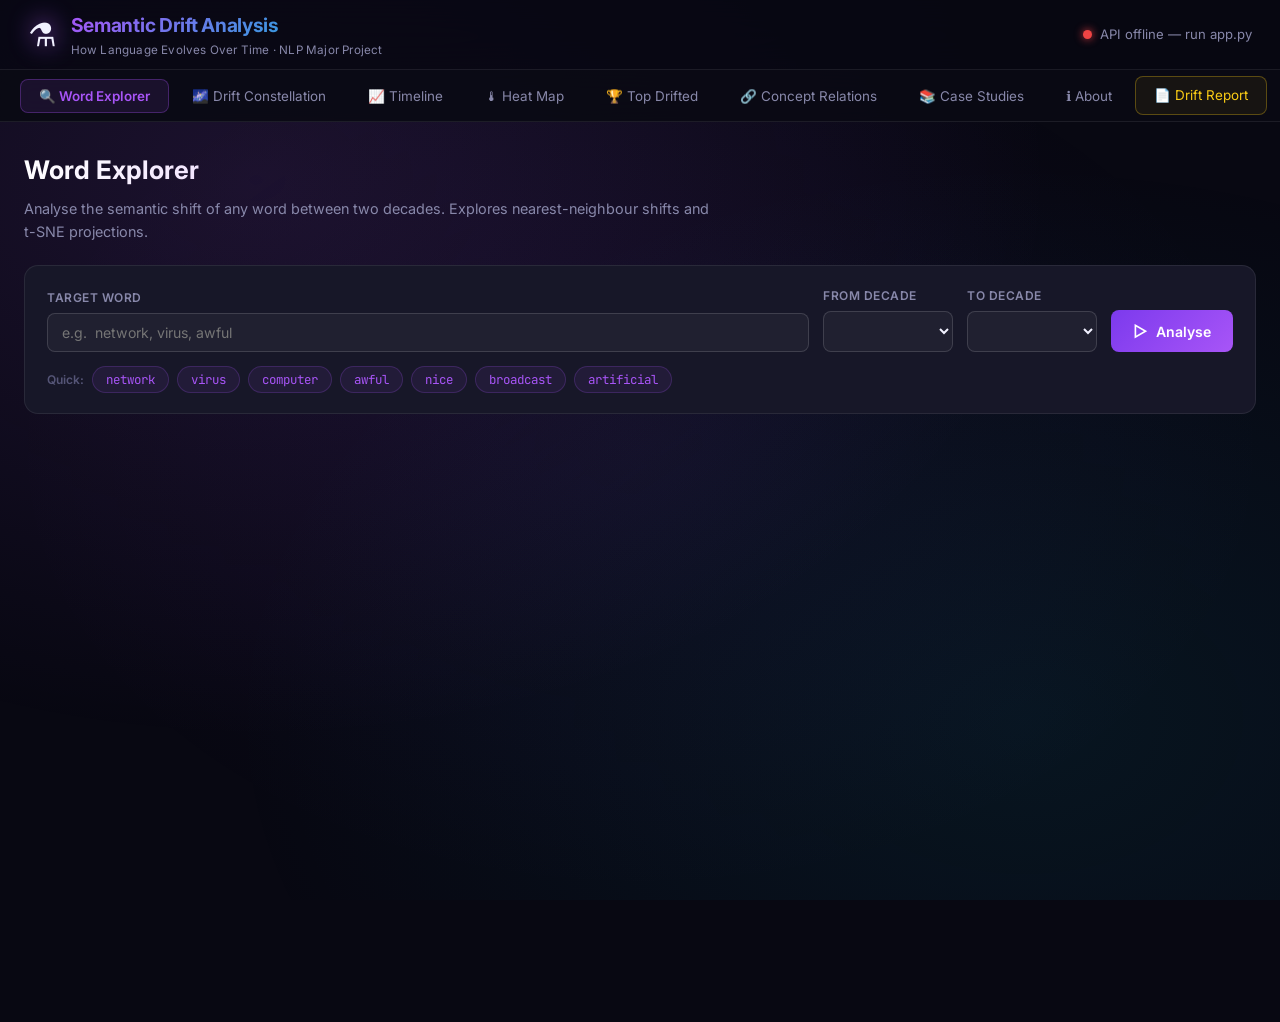
==== frontend/index.html @ f32b5586 "complete code" ====
<!DOCTYPE html>
<html lang="en">

<head>
  <meta charset="UTF-8" />
  <meta name="viewport" content="width=device-width, initial-scale=1.0" />
  <title>Semantic Drift Analysis — B.Tech NLP Major Project</title>
  <meta name="description"
    content="Explore how word meanings shift over 200 years using Stanford/Google Ngram historical word embeddings. B.Tech NLP Major Project." />
  <link
    href="https://fonts.googleapis.com/css2?family=Inter:wght@300;400;500;600;700;800&family=JetBrains+Mono:wght@400;600&display=swap"
    rel="stylesheet" />
  <link rel="stylesheet" href="style.css" />
  <!-- Plotly.js for interactive constellation chart -->
  <script src="https://cdn.plot.ly/plotly-2.27.0.min.js"></script>
</head>

<body>

  <!-- ══ HEADER ══════════════════════════════════════════════════════════════ -->
  <header class="site-header">
    <div class="header-inner">
      <div class="brand">
        <span class="brand-icon">⚗</span>
        <div>
          <h1 class="brand-title">Semantic Drift Analysis</h1>
          <p class="brand-sub">How Language Evolves Over Time · NLP Major Project</p>
        </div>
      </div>
      <div class="header-status" id="headerStatus">
        <span class="status-dot" id="statusDot"></span>
        <span id="statusText">Connecting…</span>
      </div>
    </div>
  </header>

  <!-- ══ NAV TABS ════════════════════════════════════════════════════════════ -->
  <nav class="tab-nav">
    <button class="tab-btn active" data-tab="explorer">🔍 Word Explorer</button>
    <button class="tab-btn" data-tab="constellation">🌌 Drift Constellation</button>
    <button class="tab-btn" data-tab="timeline">📈 Timeline</button>
    <button class="tab-btn" data-tab="heatmap">🌡 Heat Map</button>
    <button class="tab-btn" data-tab="topWords">🏆 Top Drifted</button>
    <button class="tab-btn" data-tab="concepts">🔗 Concept Relations</button>
    <button class="tab-btn" data-tab="caseStudies">📚 Case Studies</button>
    <button class="tab-btn" data-tab="about">ℹ About</button>
    <a href="report.html" class="tab-btn" style="text-decoration:none;color:var(--gold);border-color:rgba(250,204,21,0.3);background:rgba(250,204,21,0.06)" target="_blank">📄 Drift Report</a>
  </nav>

  <!-- ══ MAIN ════════════════════════════════════════════════════════════════ -->
  <main class="main-content">

    <!-- ─── TAB: WORD EXPLORER ──────────────────────────────────────────────── -->
    <section class="tab-panel active" id="tab-explorer">
      <div class="panel-header">
        <h2>Word Explorer</h2>
        <p>Analyse the semantic shift of any word between two decades. Explores nearest-neighbour shifts and t-SNE
          projections.</p>
      </div>

      <div class="control-card">
        <div class="control-row">
          <div class="field-group">
            <label for="explorerWord">Target Word</label>
            <input type="text" id="explorerWord" placeholder="e.g.  network, virus, awful" autocomplete="off" />
          </div>
          <div class="field-group field-narrow">
            <label for="explorerYearA">From Decade</label>
            <select id="explorerYearA"></select>
          </div>
          <div class="field-group field-narrow">
            <label for="explorerYearB">To Decade</label>
            <select id="explorerYearB"></select>
          </div>
          <button class="btn-primary" id="explorerBtn" onclick="runExplorer()">
            <span class="btn-icon">▷</span> Analyse
          </button>
        </div>
        <!-- Quick word buttons -->
        <div class="quick-words">
          <span class="quick-label">Quick:</span>
          <button class="quick-btn" onclick="quickWord('network')">network</button>
          <button class="quick-btn" onclick="quickWord('virus')">virus</button>
          <button class="quick-btn" onclick="quickWord('computer')">computer</button>
          <button class="quick-btn" onclick="quickWord('awful')">awful</button>
          <button class="quick-btn" onclick="quickWord('nice')">nice</button>
          <button class="quick-btn" onclick="quickWord('broadcast')">broadcast</button>
          <button class="quick-btn" onclick="quickWord('artificial')">artificial</button>
        </div>
      </div>

      <div id="explorerResults" class="results-area hidden">

        <!-- Drift Score Card -->
        <div class="metrics-row" id="explorerMetrics"></div>

        <!-- Neighbour Tables -->
        <div class="two-col-grid">
          <div class="card" id="nbrsOld"></div>
          <div class="card" id="nbrsNew"></div>
        </div>

        <!-- t-SNE Chart -->
        <div class="card chart-card">
          <div class="card-title">t-SNE Neighbourhood Map</div>
          <div class="chart-wrapper" id="tsneChart">
            <div class="chart-loading">Generating…</div>
          </div>
        </div>

        <!-- Neighbour Shift Diagram -->
        <div class="card chart-card">
          <div class="card-title">Neighbour Shift Diagram</div>
          <div class="chart-wrapper" id="nsChart">
            <div class="chart-loading">Generating…</div>
          </div>
        </div>

        <!-- Case Study -->
        <div class="card" id="caseStudyCard" style="display:none">
          <div class="card-title">📖 Historical Case Study</div>
          <div id="caseStudyBody"></div>
        </div>
      </div>
    </section>

    <!-- ─── TAB: TIMELINE ───────────────────────────────────────────────────── -->
    <section class="tab-panel" id="tab-timeline">
      <div class="panel-header">
        <h2>Drift Timeline</h2>
        <p>Track how a word's meaning drifts across <em>all</em> loaded decades relative to its earliest occurrence.</p>
      </div>

      <div class="control-card">
        <div class="control-row">
          <div class="field-group">
            <label for="timelineWord">Target Word</label>
            <input type="text" id="timelineWord" placeholder="e.g.  computer" autocomplete="off" />
          </div>
          <button class="btn-primary" onclick="runTimeline()">▷ Generate</button>
        </div>
        <div class="quick-words">
          <span class="quick-label">Quick:</span>
          <button class="quick-btn" onclick="quickTimeline('virus')">virus</button>
          <button class="quick-btn" onclick="quickTimeline('network')">network</button>
          <button class="quick-btn" onclick="quickTimeline('computer')">computer</button>
          <button class="quick-btn" onclick="quickTimeline('nice')">nice</button>
          <button class="quick-btn" onclick="quickTimeline('awful')">awful</button>
        </div>
      </div>

      <div id="timelineResults" class="results-area hidden">
        <div class="card chart-card">
          <div class="card-title" id="timelineTitle">Semantic Drift Timeline</div>
          <div class="chart-wrapper" id="timelineChart"></div>
        </div>

        <div class="card" id="timelineTable">
          <div class="card-title">Decade-by-Decade Scores</div>
          <div id="timelineTableBody"></div>
        </div>
      </div>
    </section>

    <!-- ─── TAB: HEATMAP ────────────────────────────────────────────────────── -->
    <section class="tab-panel" id="tab-heatmap">
      <div class="panel-header">
        <h2>Multi-Word Heat Map</h2>
        <p>Compare semantic drift of multiple words simultaneously across all decades.</p>
      </div>

      <div class="control-card">
        <div class="field-group">
          <label for="heatmapWords">Words (comma-separated, max 15)</label>
          <input type="text" id="heatmapWords" placeholder="e.g.  network, virus, computer, awful, nice, broadcast" />
        </div>
        <button class="btn-primary" onclick="runHeatmap()" style="margin-top:12px">▷ Generate Heatmap</button>
        <div class="quick-words" style="margin-top:10px">
          <span class="quick-label">Presets:</span>
          <button class="quick-btn" onclick="setHeatmapPreset('tech')">Tech Words</button>
          <button class="quick-btn" onclick="setHeatmapPreset('emotion')">Emotion Words</button>
          <button class="quick-btn" onclick="setHeatmapPreset('society')">Society Words</button>
        </div>
      </div>

      <div id="heatmapResults" class="results-area hidden">
        <div class="card chart-card large">
          <div class="card-title">Semantic Drift Heatmap (rows=words, cols=decades)</div>
          <div class="chart-wrapper" id="heatmapChart"></div>
        </div>
      </div>
    </section>

    <!-- ─── TAB: TOP DRIFTED ─────────────────────────────────────────────────── -->
    <section class="tab-panel" id="tab-topWords">
      <div class="panel-header">
        <h2>Top Drifted Words</h2>
        <p>Globally rank words by how much their meaning changed between two decades. Also shows a drift word-cloud.</p>
      </div>

      <div class="control-card">
        <div class="control-row">
          <div class="field-group field-narrow">
            <label for="topYearA">From Decade</label>
            <select id="topYearA"></select>
          </div>
          <div class="field-group field-narrow">
            <label for="topYearB">To Decade</label>
            <select id="topYearB"></select>
          </div>
          <div class="field-group field-narrow">
            <label for="topN">Top N</label>
            <select id="topN">
              <option value="15">15</option>
              <option value="20" selected>20</option>
              <option value="30">30</option>
              <option value="50">50</option>
            </select>
          </div>
          <button class="btn-primary" onclick="runTopDrifted()">▷ Rank</button>
        </div>
        <p class="hint">⚠ This computes drift for the entire shared vocabulary — may take 15–60 seconds depending on
          dataset size.</p>
      </div>

      <div id="topResults" class="results-area hidden">
        <div class="two-col-grid">
          <div class="card chart-card">
            <div class="card-title">Bar Chart</div>
            <div class="chart-wrapper" id="topBarChart"></div>
          </div>
          <div class="card chart-card">
            <div class="card-title">Word Cloud</div>
            <div class="chart-wrapper" id="topWordCloud"></div>
          </div>
        </div>
        <div class="card">
          <div class="card-title">Ranked List</div>
          <div id="topTable"></div>
        </div>
      </div>
    </section>

    <!-- ─── TAB: CONCEPT RELATIONS ───────────────────────────────────────────── -->
    <section class="tab-panel" id="tab-concepts">
      <div class="panel-header">
        <h2>Concept Relation Tracker</h2>
        <p>Track how the semantic similarity between word pairs evolves across decades (convergence or divergence).</p>
      </div>

      <div class="control-card">
        <div class="field-group">
          <label>Word Pairs (one per line, format: word1, word2)</label>
          <textarea id="pairsInput" rows="4"
            placeholder="network, computer&#10;virus, disease&#10;artificial, natural&#10;awful, terrible"></textarea>
        </div>
        <button class="btn-primary" onclick="runConcepts()" style="margin-top:12px">▷ Track Relations</button>
      </div>

      <div id="conceptResults" class="results-area hidden">
        <div class="card chart-card large">
          <div class="card-title">Similarity Over Time</div>
          <div class="chart-wrapper" id="conceptChart"></div>
        </div>
      </div>
    </section>

    <!-- ─── TAB: CASE STUDIES ────────────────────────────────────────────────── -->
    <section class="tab-panel" id="tab-caseStudies">
      <div class="panel-header">
        <h2>Curated Case Studies</h2>
        <p>Famous examples of semantic change documented in linguistics literature. Click any card to run its analysis.
        </p>
      </div>
      <div class="case-grid" id="caseGrid"></div>
    </section>

    <!-- ─── TAB: ABOUT ───────────────────────────────────────────────────────── -->
    <section class="tab-panel" id="tab-about">
      <div class="panel-header">
        <h2>About This Project</h2>
      </div>

      <div class="about-grid">
        <div class="card about-card">
          <div class="card-title">📌 Project Details</div>
          <table class="info-table">
            <tr>
              <td>Course</td>
              <td>Natural Language Processing (B.Tech)</td>
            </tr>
            <tr>
              <td>Project Title</td>
              <td>Semantic Drift Analysis Over Time</td>
            </tr>
            <tr>
              <td>Dataset</td>
              <td>Stanford / Google Ngram SGNS Embeddings</td>
            </tr>
            <tr>
              <td>Source</td>
              <td><a href="http://snap.stanford.edu/historical_embeddings/"
                  target="_blank">snap.stanford.edu/historical_embeddings</a></td>
            </tr>
            <tr>
              <td>Time Span</td>
              <td>1800s – 2000s (decade granularity)</td>
            </tr>
            <tr>
              <td>Vocabulary</td>
              <td>~65,000 words per decade</td>
            </tr>
            <tr>
              <td>Vector Dim</td>
              <td>300-dimensional SGNS</td>
            </tr>
          </table>
        </div>

        <div class="card about-card">
          <div class="card-title">⚙ Methodology</div>
          <ol class="method-list">
            <li><strong>Data Loading</strong> — Pre-trained SGNS word vectors from each decade loaded via NumPy</li>
            <li><strong>Cosine Distance</strong> — Drift score = 1 − cosine_similarity(v_t₁, v_t₂)</li>
            <li><strong>Neighbour Shift</strong> — Jaccard overlap of top-K nearest neighbours between eras</li>
            <li><strong>Procrustes Alignment</strong> — SVD-based orthogonal rotation to align embedding spaces</li>
            <li><strong>t-SNE Projection</strong> — 2-D visualisation of neighbourhood structure</li>
            <li><strong>Global Ranking</strong> — All shared high-frequency words ranked by drift score</li>
            <li><strong>Concept Tracking</strong> — Pairwise similarity between concepts across decades</li>
          </ol>
        </div>

        <div class="card about-card">
          <div class="card-title">🔬 Types of Semantic Change</div>
          <div class="change-types">
            <div class="change-type">
              <span class="ct-badge ct-broadening">Broadening</span>
              <p>Word gains new, wider meaning (broadcast: seeds → media)</p>
            </div>
            <div class="change-type">
              <span class="ct-badge ct-narrowing">Narrowing</span>
              <p>Word restricts to a subset of its old meaning</p>
            </div>
            <div class="change-type">
              <span class="ct-badge ct-amelioration">Amelioration</span>
              <p>Word gains positive connotation over time (nice)</p>
            </div>
            <div class="change-type">
              <span class="ct-badge ct-pejoration">Pejoration</span>
              <p>Word gains negative connotation over time (awful)</p>
            </div>
            <div class="change-type">
              <span class="ct-badge ct-metaphor">Metaphorical Extension</span>
              <p>Concrete meaning → abstract/figurative (virus: biology → computing)</p>
            </div>
            <div class="change-type">
              <span class="ct-badge ct-stable">Stable</span>
              <p>Word has consistent semantic neighbourhood across time</p>
            </div>
          </div>
        </div>

        <div class="card about-card">
          <div class="card-title">🛠 Tech Stack</div>
          <div class="tech-stack">
            <span class="tech-badge">Python 3.14</span>
            <span class="tech-badge">NumPy</span>
            <span class="tech-badge">scikit-learn</span>
            <span class="tech-badge">Flask</span>
            <span class="tech-badge">Matplotlib</span>
            <span class="tech-badge">Seaborn</span>
            <span class="tech-badge">Plotly</span>
            <span class="tech-badge">WordCloud</span>
            <span class="tech-badge">Stanford SGNS</span>
            <span class="tech-badge">t-SNE</span>
            <span class="tech-badge">Procrustes</span>
            <span class="tech-badge">Vanilla CSS</span>
          </div>
        </div>
      </div>
    </section>

    <!-- ─── TAB: DRIFT CONSTELLATION ──────────────────────────────────────── -->
    <section class="tab-panel" id="tab-constellation">
      <div class="panel-header">
        <h2>🌌 Drift Constellation</h2>
        <p>
          Enter any sentence, idiom, or phrase. Every content word traces its own
          drift arc across <strong>all 20 decades (1800→1990)</strong>, while a
          bold line shows the overall sentence meaning shift.
          A correlation heatmap reveals <em>how word relationships restructure over time</em>.
        </p>
        <div class="innovation-badge">✨ Novel — no existing NLP tool provides this view</div>
      </div>

      <div class="control-card">
        <div class="field-group" style="margin-bottom:14px">
          <label for="constInput">Sentence / Idiom / Phrase</label>
          <textarea id="constInput" rows="3"
            placeholder="e.g.  Broadcast the artificial intelligence virus across the social computer network."></textarea>
        </div>
        <div class="control-row">
          <div class="field-group field-narrow">
            <label for="constYearA">From Decade</label>
            <select id="constYearA"></select>
          </div>
          <div class="field-group field-narrow">
            <label for="constYearB">To Decade</label>
            <select id="constYearB"></select>
          </div>
          <button class="btn-primary" id="constBtn" onclick="runConstellation()">
            <span class="btn-icon">🌌</span> Generate Constellation
          </button>
        </div>
        <!-- Preset phrases -->
        <div class="quick-words" style="margin-top:14px">
          <span class="quick-label">Idioms &amp; Phrases:</span>
          <button class="quick-btn" onclick="setConstPreset('tech')">Technology</button>
          <button class="quick-btn" onclick="setConstPreset('idiom1')">Break the ice</button>
          <button class="quick-btn" onclick="setConstPreset('idiom2')">Viral broadcast</button>
          <button class="quick-btn" onclick="setConstPreset('idiom3')">Network of power</button>
          <button class="quick-btn" onclick="setConstPreset('idiom4')">Natural selection</button>
          <button class="quick-btn" onclick="setConstPreset('idiom5')">Liberal democracy</button>
          <button class="quick-btn" onclick="setConstPreset('idiom6')">Artificial intelligence</button>
        </div>
      </div>

      <!-- Results -->
      <div id="constResults" class="results-area hidden">

        <!-- Metric pills row -->
        <div class="metrics-row" id="constMetrics"></div>

        <!-- Interactive chart (Plotly) -->
        <div class="card chart-card large" style="padding:8px">
          <div class="card-title">
            📈 Interactive Drift Timelines — hover words, zoom in, click legend to toggle
            <span style="font-size:.72rem;color:var(--text-muted);font-weight:400">
              Bold white line = sentence drift · Thin lines = individual words
            </span>
          </div>
          <div id="constellationPlot" style="width:100%;height:520px;"></div>
        </div>

        <!-- Correlation heatmap -->
        <div class="card chart-card large">
          <div class="card-title">🔗 Word-Pair Correlation Shift
            <span style="font-size:.72rem;color:var(--text-muted);font-weight:400">
              Green = words grew closer · Red = words drifted apart
            </span>
          </div>
          <div class="chart-wrapper" id="constCorrChart">
            <div class="chart-loading">Generating…</div>
          </div>
        </div>

        <!-- Stability rank table -->
        <div class="card">
          <div class="card-title">🏅 Word Stability Rank
            <span style="font-size:.72rem;color:var(--text-muted);font-weight:400">
              sorted by peak drift score across all decades
            </span>
          </div>
          <div id="constRankTable"></div>
        </div>

        <!-- Static combined chart (for export) -->
        <div class="card chart-card large">
          <div class="card-title">📄 Full Report Chart
            <button class="btn-secondary" onclick="downloadConstellationChart()" style="float:right;margin-top:-4px">
              ⬇ Save PNG
            </button>
          </div>
          <div class="chart-wrapper" id="constStaticChart">
            <div class="chart-loading">Generating…</div>
          </div>
        </div>

      </div>
    </section>

  </main>


  <!-- ══ LOADING OVERLAY ═══════════════════════════════════════════════════════ -->
  <div class="overlay hidden" id="overlay">
    <div class="overlay-card">
      <div class="spinner"></div>
      <p id="overlayMsg">Processing…</p>
    </div>
  </div>

  <!-- ══ TOAST ═════════════════════════════════════════════════════════════════ -->
  <div class="toast hidden" id="toast"></div>

  <script src="app.js"></script>
</body>

</html>
---- frontend/style.css ----
/* ══════════════════════════════════════════════════════════════════════════
   style.css — Semantic Drift Analysis Dashboard
   Dark Glassmorphism Design System
   ══════════════════════════════════════════════════════════════════════════ */

/* ── Reset & Base ───────────────────────────────────────────────────────── */
*,
*::before,
*::after {
  box-sizing: border-box;
  margin: 0;
  padding: 0;
}

:root {
  --bg: #080812;
  --bg2: #0f0f1e;
  --bg3: #171728;
  --surface: rgba(255, 255, 255, 0.035);
  --surface2: rgba(255, 255, 255, 0.065);
  --border: rgba(255, 255, 255, 0.08);
  --border2: rgba(255, 255, 255, 0.14);

  --accent: #a855f7;
  /* purple */
  --accent2: #7c3aed;
  --accent3: #06b6d4;
  /* cyan */
  --gold: #facc15;
  --red: #ef4444;
  --green: #22c55e;
  --blue: #3b82f6;

  --text: #f1f1ff;
  --text-muted: #8888aa;
  --text-dim: #555577;

  --radius: 14px;
  --radius-sm: 8px;
  --shadow: 0 8px 32px rgba(0, 0, 0, 0.5);
  --shadow-glow: 0 0 40px rgba(168, 85, 247, 0.18);

  --font: 'Inter', system-ui, sans-serif;
  --mono: 'JetBrains Mono', monospace;

  --header-h: 70px;
  --nav-h: 52px;
}

html {
  scroll-behavior: smooth;
}

body {
  font-family: var(--font);
  background: var(--bg);
  color: var(--text);
  min-height: 100vh;
  line-height: 1.6;
  overflow-x: hidden;
}

/* Animated gradient background */
body::before {
  content: '';
  position: fixed;
  inset: 0;
  background:
    radial-gradient(ellipse at 20% 20%, rgba(168, 85, 247, 0.12) 0%, transparent 55%),
    radial-gradient(ellipse at 80% 80%, rgba(6, 182, 212, 0.08) 0%, transparent 55%),
    radial-gradient(ellipse at 50% 50%, rgba(124, 58, 237, 0.06) 0%, transparent 70%);
  pointer-events: none;
  z-index: 0;
}

/* ── Header ─────────────────────────────────────────────────────────────── */
.site-header {
  position: fixed;
  top: 0;
  left: 0;
  right: 0;
  height: var(--header-h);
  background: rgba(8, 8, 18, 0.85);
  backdrop-filter: blur(20px);
  border-bottom: 1px solid var(--border);
  z-index: 100;
}

.header-inner {
  max-width: 1400px;
  margin: 0 auto;
  height: 100%;
  padding: 0 28px;
  display: flex;
  align-items: center;
  justify-content: space-between;
}

.brand {
  display: flex;
  align-items: center;
  gap: 14px;
}

.brand-icon {
  font-size: 2rem;
  filter: drop-shadow(0 0 12px var(--accent));
}

.brand-title {
  font-size: 1.2rem;
  font-weight: 700;
  background: linear-gradient(135deg, var(--accent), var(--accent3));
  -webkit-background-clip: text;
  background-clip: text;
  -webkit-text-fill-color: transparent;
  letter-spacing: -0.3px;
}

.brand-sub {
  font-size: 0.73rem;
  color: var(--text-muted);
  letter-spacing: 0.2px;
}

.header-status {
  display: flex;
  align-items: center;
  gap: 8px;
  font-size: 0.82rem;
  color: var(--text-muted);
}

.status-dot {
  width: 9px;
  height: 9px;
  border-radius: 50%;
  background: var(--text-dim);
  transition: background 0.4s;
}

.status-dot.ok {
  background: var(--green);
  box-shadow: 0 0 8px var(--green);
}

.status-dot.error {
  background: var(--red);
  box-shadow: 0 0 8px var(--red);
}

/* ── Nav Tabs ───────────────────────────────────────────────────────────── */
.tab-nav {
  position: fixed;
  top: var(--header-h);
  left: 0;
  right: 0;
  height: var(--nav-h);
  background: rgba(10, 10, 20, 0.92);
  backdrop-filter: blur(16px);
  border-bottom: 1px solid var(--border);
  z-index: 99;
  display: flex;
  align-items: center;
  padding: 0 20px;
  gap: 4px;
  overflow-x: auto;
}

.tab-nav::-webkit-scrollbar {
  display: none;
}

.tab-btn {
  padding: 8px 18px;
  background: transparent;
  border: 1px solid transparent;
  border-radius: var(--radius-sm);
  color: var(--text-muted);
  font-size: 0.84rem;
  font-family: var(--font);
  cursor: pointer;
  white-space: nowrap;
  transition: all 0.2s;
}

.tab-btn:hover {
  color: var(--text);
  background: var(--surface2);
  border-color: var(--border);
}

.tab-btn.active {
  color: var(--accent);
  background: rgba(168, 85, 247, 0.1);
  border-color: rgba(168, 85, 247, 0.3);
  font-weight: 600;
}

/* ── Main Content ───────────────────────────────────────────────────────── */
.main-content {
  margin-top: calc(var(--header-h) + var(--nav-h));
  max-width: 1400px;
  margin-left: auto;
  margin-right: auto;
  padding: 28px 24px 60px;
  position: relative;
  z-index: 1;
}

/* ── Tab Panels ─────────────────────────────────────────────────────────── */
.tab-panel {
  display: none;
}

.tab-panel.active {
  display: block;
  animation: fadeSlide 0.3s ease;
}

@keyframes fadeSlide {
  from {
    opacity: 0;
    transform: translateY(10px);
  }

  to {
    opacity: 1;
    transform: translateY(0);
  }
}

.panel-header {
  margin-bottom: 22px;
}

.panel-header h2 {
  font-size: 1.6rem;
  font-weight: 700;
  background: linear-gradient(120deg, #fff, var(--accent));
  -webkit-background-clip: text;
  background-clip: text;
  -webkit-text-fill-color: transparent;
  margin-bottom: 6px;
}

.panel-header p {
  color: var(--text-muted);
  font-size: 0.9rem;
  max-width: 700px;
}

/* ── Cards ───────────────────────────────────────────────────────────────── */
.card {
  background: var(--surface);
  border: 1px solid var(--border);
  border-radius: var(--radius);
  padding: 20px 22px;
  backdrop-filter: blur(8px);
  transition: border-color 0.2s, box-shadow 0.2s;
}

.card:hover {
  border-color: var(--border2);
  box-shadow: var(--shadow-glow);
}

.card-title {
  font-size: 0.92rem;
  font-weight: 600;
  color: var(--accent);
  margin-bottom: 14px;
  letter-spacing: 0.3px;
  text-transform: uppercase;
  font-size: 0.78rem;
}

.chart-card {}

.chart-card.large {
  min-height: 550px;
}

.chart-wrapper {
  min-height: 350px;
  display: flex;
  align-items: center;
  justify-content: center;
}

.chart-wrapper img {
  max-width: 100%;
  border-radius: var(--radius-sm);
  animation: fadeIn 0.4s;
}

@keyframes fadeIn {
  from {
    opacity: 0;
  }

  to {
    opacity: 1;
  }
}

.chart-loading {
  color: var(--text-muted);
  font-size: 0.85rem;
  display: flex;
  align-items: center;
  gap: 10px;
}

.chart-loading::before {
  content: '';
  width: 18px;
  height: 18px;
  border: 2px solid var(--border2);
  border-top-color: var(--accent);
  border-radius: 50%;
  animation: spin 0.8s linear infinite;
}

/* ── Control Card ────────────────────────────────────────────────────────── */
.control-card {
  background: var(--bg3);
  border: 1px solid var(--border);
  border-radius: var(--radius);
  padding: 20px 22px;
  margin-bottom: 22px;
}

.control-row {
  display: flex;
  align-items: flex-end;
  gap: 14px;
  flex-wrap: wrap;
}

.field-group {
  display: flex;
  flex-direction: column;
  gap: 6px;
  flex: 1;
  min-width: 180px;
}

.field-group.field-narrow {
  flex: 0 0 130px;
  min-width: 110px;
}

.field-group label {
  font-size: 0.75rem;
  font-weight: 600;
  color: var(--text-muted);
  text-transform: uppercase;
  letter-spacing: 0.5px;
}

input[type="text"],
select,
textarea {
  background: rgba(255, 255, 255, 0.04);
  border: 1px solid var(--border2);
  border-radius: var(--radius-sm);
  color: var(--text);
  font-family: var(--font);
  font-size: 0.88rem;
  padding: 10px 14px;
  outline: none;
  transition: border-color 0.2s, box-shadow 0.2s;
  width: 100%;
}

input[type="text"]:focus,
select:focus,
textarea:focus {
  border-color: var(--accent);
  box-shadow: 0 0 0 3px rgba(168, 85, 247, 0.12);
}

select option {
  background: var(--bg2);
}

textarea {
  resize: vertical;
  min-height: 90px;
}

/* ── Buttons ─────────────────────────────────────────────────────────────── */
.btn-primary {
  background: linear-gradient(135deg, var(--accent2), var(--accent));
  border: none;
  border-radius: var(--radius-sm);
  color: #fff;
  cursor: pointer;
  font-family: var(--font);
  font-size: 0.88rem;
  font-weight: 600;
  padding: 11px 22px;
  transition: opacity 0.2s, transform 0.15s, box-shadow 0.2s;
  white-space: nowrap;
  display: flex;
  align-items: center;
  gap: 8px;
}

.btn-primary:hover {
  opacity: 0.9;
  transform: translateY(-1px);
  box-shadow: 0 4px 20px rgba(168, 85, 247, 0.4);
}

.btn-primary:active {
  transform: translateY(0);
}

.btn-primary:disabled {
  opacity: 0.5;
  cursor: not-allowed;
  transform: none;
}

.btn-icon {
  font-size: 1rem;
}

/* Quick word buttons */
.quick-words {
  display: flex;
  flex-wrap: wrap;
  align-items: center;
  gap: 8px;
  margin-top: 14px;
}

.quick-label {
  font-size: 0.75rem;
  color: var(--text-dim);
  font-weight: 600;
}

.quick-btn {
  background: rgba(168, 85, 247, 0.08);
  border: 1px solid rgba(168, 85, 247, 0.2);
  border-radius: 20px;
  color: var(--accent);
  cursor: pointer;
  font-family: var(--mono);
  font-size: 0.78rem;
  padding: 4px 13px;
  transition: all 0.18s;
}

.quick-btn:hover {
  background: rgba(168, 85, 247, 0.2);
  border-color: var(--accent);
}

/* ── Metrics Row ─────────────────────────────────────────────────────────── */
.metrics-row {
  display: grid;
  grid-template-columns: repeat(auto-fit, minmax(160px, 1fr));
  gap: 14px;
  margin-bottom: 20px;
}

.metric-card {
  background: var(--surface2);
  border: 1px solid var(--border2);
  border-radius: var(--radius);
  padding: 16px 18px;
  text-align: center;
  transition: all 0.2s;
}

.metric-card:hover {
  border-color: var(--accent);
  box-shadow: 0 0 20px rgba(168, 85, 247, 0.12);
}

.metric-label {
  font-size: 0.7rem;
  color: var(--text-muted);
  text-transform: uppercase;
  letter-spacing: 0.6px;
  margin-bottom: 6px;
}

.metric-value {
  font-size: 1.7rem;
  font-weight: 800;
  line-height: 1;
  font-family: var(--mono);
}

.metric-value.high {
  color: var(--red);
}

.metric-value.mid {
  color: var(--gold);
}

.metric-value.low {
  color: var(--green);
}

.metric-value.accent {
  color: var(--accent);
}

.metric-sub {
  font-size: 0.73rem;
  color: var(--text-dim);
  margin-top: 4px;
}

/* ── Two-column grid ─────────────────────────────────────────────────────── */
.two-col-grid {
  display: grid;
  grid-template-columns: 1fr 1fr;
  gap: 16px;
  margin-bottom: 16px;
}

@media (max-width: 720px) {
  .two-col-grid {
    grid-template-columns: 1fr;
  }
}

/* ── Neighbour Tables ────────────────────────────────────────────────────── */
.nbr-title {
  font-size: 0.78rem;
  font-weight: 700;
  text-transform: uppercase;
  letter-spacing: 0.5px;
  margin-bottom: 10px;
}

.nbr-list {
  list-style: none;
  display: flex;
  flex-direction: column;
  gap: 6px;
}

.nbr-item {
  display: flex;
  justify-content: space-between;
  align-items: center;
  background: rgba(255, 255, 255, 0.03);
  border-radius: 6px;
  padding: 7px 12px;
  transition: background 0.15s;
}

.nbr-item:hover {
  background: rgba(168, 85, 247, 0.08);
}

.nbr-word {
  font-family: var(--mono);
  font-size: 0.88rem;
  font-weight: 600;
}

.nbr-sim {
  font-size: 0.75rem;
  color: var(--text-muted);
  font-family: var(--mono);
}

.nbr-badge {
  font-size: 0.65rem;
  padding: 1px 6px;
  border-radius: 10px;
  font-weight: 600;
}

.shared-badge {
  background: rgba(168, 85, 247, 0.2);
  color: var(--accent);
}

.gained-badge {
  background: rgba(34, 197, 94, 0.15);
  color: var(--green);
}

.lost-badge {
  background: rgba(239, 68, 68, 0.15);
  color: var(--red);
}

/* ── Decade Table ────────────────────────────────────────────────────────── */
.decade-table {
  width: 100%;
  border-collapse: collapse;
  font-size: 0.85rem;
}

.decade-table th {
  text-align: left;
  padding: 8px 12px;
  color: var(--text-muted);
  font-size: 0.72rem;
  text-transform: uppercase;
  border-bottom: 1px solid var(--border);
}

.decade-table td {
  padding: 9px 12px;
  border-bottom: 1px solid rgba(255, 255, 255, 0.03);
}

.decade-table tr:hover td {
  background: rgba(168, 85, 247, 0.04);
}

.drift-bar-cell {
  width: 200px;
}

.drift-bar-bg {
  background: rgba(255, 255, 255, 0.06);
  border-radius: 4px;
  height: 8px;
  overflow: hidden;
}

.drift-bar-fill {
  height: 100%;
  border-radius: 4px;
  background: linear-gradient(90deg, var(--accent2), var(--accent));
  transition: width 0.6s ease;
}

/* ── Top-Drifted Ranked List ─────────────────────────────────────────────── */
.rank-table {
  width: 100%;
  border-collapse: collapse;
  font-size: 0.85rem;
}

.rank-table th {
  text-align: left;
  padding: 8px 12px;
  color: var(--text-muted);
  font-size: 0.72rem;
  text-transform: uppercase;
  border-bottom: 1px solid var(--border);
}

.rank-table td {
  padding: 8px 12px;
  border-bottom: 1px solid rgba(255, 255, 255, 0.03);
}

.rank-table tr:hover td {
  background: rgba(168, 85, 247, 0.04);
}

.rank-num {
  font-family: var(--mono);
  font-size: 0.78rem;
  color: var(--text-dim);
  width: 36px;
}

.rank-word {
  font-family: var(--mono);
  font-weight: 600;
}

.rank-drift {
  font-family: var(--mono);
  font-size: 0.82rem;
  color: var(--gold);
}

/* ── Case Study Grid ─────────────────────────────────────────────────────── */
.case-grid {
  display: grid;
  grid-template-columns: repeat(auto-fill, minmax(300px, 1fr));
  gap: 16px;
}

.case-card {
  background: var(--surface);
  border: 1px solid var(--border);
  border-radius: var(--radius);
  padding: 20px;
  cursor: pointer;
  transition: all 0.2s;
  position: relative;
  overflow: hidden;
}

.case-card::before {
  content: '';
  position: absolute;
  inset: 0;
  background: linear-gradient(135deg, rgba(168, 85, 247, 0.06), transparent);
  opacity: 0;
  transition: opacity 0.2s;
}

.case-card:hover {
  border-color: var(--accent);
  box-shadow: var(--shadow-glow);
  transform: translateY(-2px);
}

.case-card:hover::before {
  opacity: 1;
}

.case-word {
  font-family: var(--mono);
  font-size: 1.6rem;
  font-weight: 800;
  color: var(--accent);
  margin-bottom: 4px;
}

.case-type {
  font-size: 0.72rem;
  color: var(--gold);
  font-weight: 600;
  text-transform: uppercase;
  letter-spacing: 0.4px;
  margin-bottom: 10px;
}

.case-desc {
  font-size: 0.82rem;
  color: var(--text-muted);
  line-height: 1.55;
}

.case-eras {
  margin-top: 12px;
  font-size: 0.75rem;
  color: var(--text-dim);
  font-family: var(--mono);
}

.case-run-btn {
  margin-top: 14px;
  width: 100%;
  padding: 8px;
  background: rgba(168, 85, 247, 0.12);
  border: 1px solid rgba(168, 85, 247, 0.25);
  border-radius: var(--radius-sm);
  color: var(--accent);
  font-family: var(--font);
  font-size: 0.8rem;
  font-weight: 600;
  cursor: pointer;
  transition: all 0.18s;
}

.case-run-btn:hover {
  background: rgba(168, 85, 247, 0.22);
  border-color: var(--accent);
}

/* ── Case Study Inline Result ─────────────────────────────────────────────── */
#caseStudyCard {
  border-left: 3px solid var(--accent);
}

.cs-body {
  font-size: 0.87rem;
  color: var(--text-muted);
  line-height: 1.7;
}

.cs-meta-row {
  display: flex;
  gap: 20px;
  margin-bottom: 12px;
  flex-wrap: wrap;
}

.cs-meta-item {
  display: flex;
  flex-direction: column;
  gap: 2px;
}

.cs-meta-label {
  font-size: 0.7rem;
  color: var(--text-dim);
  text-transform: uppercase;
}

.cs-meta-val {
  font-family: var(--mono);
  font-size: 0.88rem;
  color: var(--gold);
  font-weight: 600;
}

/* ── About ───────────────────────────────────────────────────────────────── */
.about-grid {
  display: grid;
  grid-template-columns: repeat(auto-fit, minmax(320px, 1fr));
  gap: 16px;
}

.about-card {}

.info-table {
  width: 100%;
  border-collapse: collapse;
  font-size: 0.85rem;
}

.info-table td {
  padding: 8px 4px;
  border-bottom: 1px solid var(--border);
}

.info-table td:first-child {
  color: var(--text-muted);
  width: 38%;
}

.info-table td:last-child {
  color: var(--text);
  font-weight: 500;
}

.info-table a {
  color: var(--accent3);
  text-decoration: none;
}

.info-table a:hover {
  text-decoration: underline;
}

.method-list {
  list-style: none;
  counter-reset: method;
  display: flex;
  flex-direction: column;
  gap: 10px;
  font-size: 0.85rem;
  color: var(--text-muted);
}

.method-list li {
  counter-increment: method;
  display: flex;
  gap: 10px;
  align-items: flex-start;
}

.method-list li::before {
  content: counter(method);
  background: rgba(168, 85, 247, 0.2);
  color: var(--accent);
  border-radius: 50%;
  width: 22px;
  height: 22px;
  display: flex;
  align-items: center;
  justify-content: center;
  font-size: 0.72rem;
  font-weight: 700;
  flex-shrink: 0;
  margin-top: 2px;
}

.method-list strong {
  color: var(--text);
}

.change-types {
  display: flex;
  flex-direction: column;
  gap: 12px;
}

.change-type {
  display: flex;
  align-items: flex-start;
  gap: 10px;
  font-size: 0.83rem;
  color: var(--text-muted);
}

.ct-badge {
  font-size: 0.68rem;
  font-weight: 700;
  padding: 3px 9px;
  border-radius: 20px;
  white-space: nowrap;
  flex-shrink: 0;
}

.ct-broadening {
  background: rgba(34, 197, 94, 0.15);
  color: var(--green);
  border: 1px solid rgba(34, 197, 94, 0.25);
}

.ct-narrowing {
  background: rgba(59, 130, 246, 0.15);
  color: var(--blue);
  border: 1px solid rgba(59, 130, 246, 0.25);
}

.ct-amelioration {
  background: rgba(250, 204, 21, 0.12);
  color: var(--gold);
  border: 1px solid rgba(250, 204, 21, 0.22);
}

.ct-pejoration {
  background: rgba(239, 68, 68, 0.12);
  color: var(--red);
  border: 1px solid rgba(239, 68, 68, 0.22);
}

.ct-metaphor {
  background: rgba(168, 85, 247, 0.12);
  color: var(--accent);
  border: 1px solid rgba(168, 85, 247, 0.22);
}

.ct-stable {
  background: rgba(100, 116, 139, 0.15);
  color: #94a3b8;
  border: 1px solid rgba(100, 116, 139, 0.25);
}

.tech-stack {
  display: flex;
  flex-wrap: wrap;
  gap: 8px;
}

.tech-badge {
  background: rgba(6, 182, 212, 0.1);
  border: 1px solid rgba(6, 182, 212, 0.2);
  border-radius: 20px;
  color: var(--accent3);
  font-size: 0.77rem;
  font-weight: 600;
  padding: 4px 12px;
}

/* ── Hint ────────────────────────────────────────────────────────────────── */
.hint {
  font-size: 0.78rem;
  color: var(--text-dim);
  margin-top: 10px;
}

/* ── Results area ─────────────────────────────────────────────────────────── */
.results-area {
  display: flex;
  flex-direction: column;
  gap: 16px;
}

.results-area.hidden {
  display: none;
}

/* ── Loading Overlay ────────────────────────────────────────────────────── */
.overlay {
  position: fixed;
  inset: 0;
  z-index: 200;
  background: rgba(5, 5, 15, 0.7);
  backdrop-filter: blur(8px);
  display: flex;
  align-items: center;
  justify-content: center;
}

.overlay.hidden {
  display: none;
}

.overlay-card {
  background: var(--bg2);
  border: 1px solid var(--border2);
  border-radius: var(--radius);
  padding: 36px 48px;
  display: flex;
  flex-direction: column;
  align-items: center;
  gap: 16px;
  box-shadow: var(--shadow);
}

.overlay-card p {
  color: var(--text-muted);
  font-size: 0.9rem;
}

/* ── Spinner ────────────────────────────────────────────────────────────── */
.spinner {
  width: 42px;
  height: 42px;
  border: 3px solid var(--border2);
  border-top-color: var(--accent);
  border-radius: 50%;
  animation: spin 0.8s linear infinite;
}

@keyframes spin {
  to {
    transform: rotate(360deg);
  }
}

/* ── Toast ──────────────────────────────────────────────────────────────── */
.toast {
  position: fixed;
  bottom: 28px;
  right: 28px;
  background: var(--bg2);
  border: 1px solid var(--border2);
  border-radius: var(--radius-sm);
  color: var(--text);
  font-size: 0.85rem;
  padding: 12px 20px;
  z-index: 999;
  box-shadow: var(--shadow);
  max-width: 380px;
  animation: slideUp 0.3s ease;
}

.toast.hidden {
  display: none;
}

.toast.error {
  border-color: var(--red);
  color: var(--red);
}

.toast.ok {
  border-color: var(--green);
  color: var(--green);
}

@keyframes slideUp {
  from {
    opacity: 0;
    transform: translateY(10px);
  }

  to {
    opacity: 1;
    transform: translateY(0);
  }
}

/* ── Scrollbar ───────────────────────────────────────────────────────────── */
::-webkit-scrollbar {
  width: 6px;
}

::-webkit-scrollbar-track {
  background: transparent;
}

::-webkit-scrollbar-thumb {
  background: rgba(168, 85, 247, 0.25);
  border-radius: 3px;
}

::-webkit-scrollbar-thumb:hover {
  background: rgba(168, 85, 247, 0.4);
}

/* ── Innovation Badge ────────────────────────────────────────────────────── */
.innovation-badge {
  display: inline-flex;
  align-items: center;
  gap: 6px;
  margin-top: 10px;
  padding: 5px 14px;
  background: linear-gradient(135deg, rgba(250,204,21,0.12), rgba(168,85,247,0.12));
  border: 1px solid rgba(250,204,21,0.3);
  border-radius: 20px;
  font-size: 0.78rem;
  font-weight: 600;
  color: var(--gold);
}

/* ── Secondary Button ────────────────────────────────────────────────────── */
.btn-secondary {
  background: rgba(255,255,255,0.06);
  border: 1px solid var(--border2);
  border-radius: var(--radius-sm);
  color: var(--text-muted);
  cursor: pointer;
  font-family: var(--font);
  font-size: 0.8rem;
  font-weight: 600;
  padding: 7px 16px;
  transition: all 0.2s;
  white-space: nowrap;
}
.btn-secondary:hover {
  background: rgba(255,255,255,0.1);
  border-color: var(--accent);
  color: var(--accent);
}

/* ── Constellation Rank Table ────────────────────────────────────────────── */
.const-rank-table {
  width: 100%;
  border-collapse: collapse;
  font-size: 0.83rem;
}
.const-rank-table th {
  text-align: left;
  padding: 7px 12px;
  color: var(--text-muted);
  font-size: 0.71rem;
  text-transform: uppercase;
  border-bottom: 1px solid var(--border);
}
.const-rank-table td {
  padding: 8px 12px;
  border-bottom: 1px solid rgba(255,255,255,0.03);
}
.const-rank-table tr:hover td { background: rgba(168,85,247,0.04); }
.crt-swatch {
  display: inline-block;
  width: 10px; height: 10px;
  border-radius: 2px;
  margin-right: 6px;
  vertical-align: middle;
}
.crt-word  { font-family: var(--mono); font-weight: 600; }
.crt-drift { font-family: var(--mono); font-size: 0.82rem; }
.crt-sparkline {
  font-family: var(--mono);
  font-size: 0.7rem;
  color: var(--text-dim);
  letter-spacing: -1px;
}
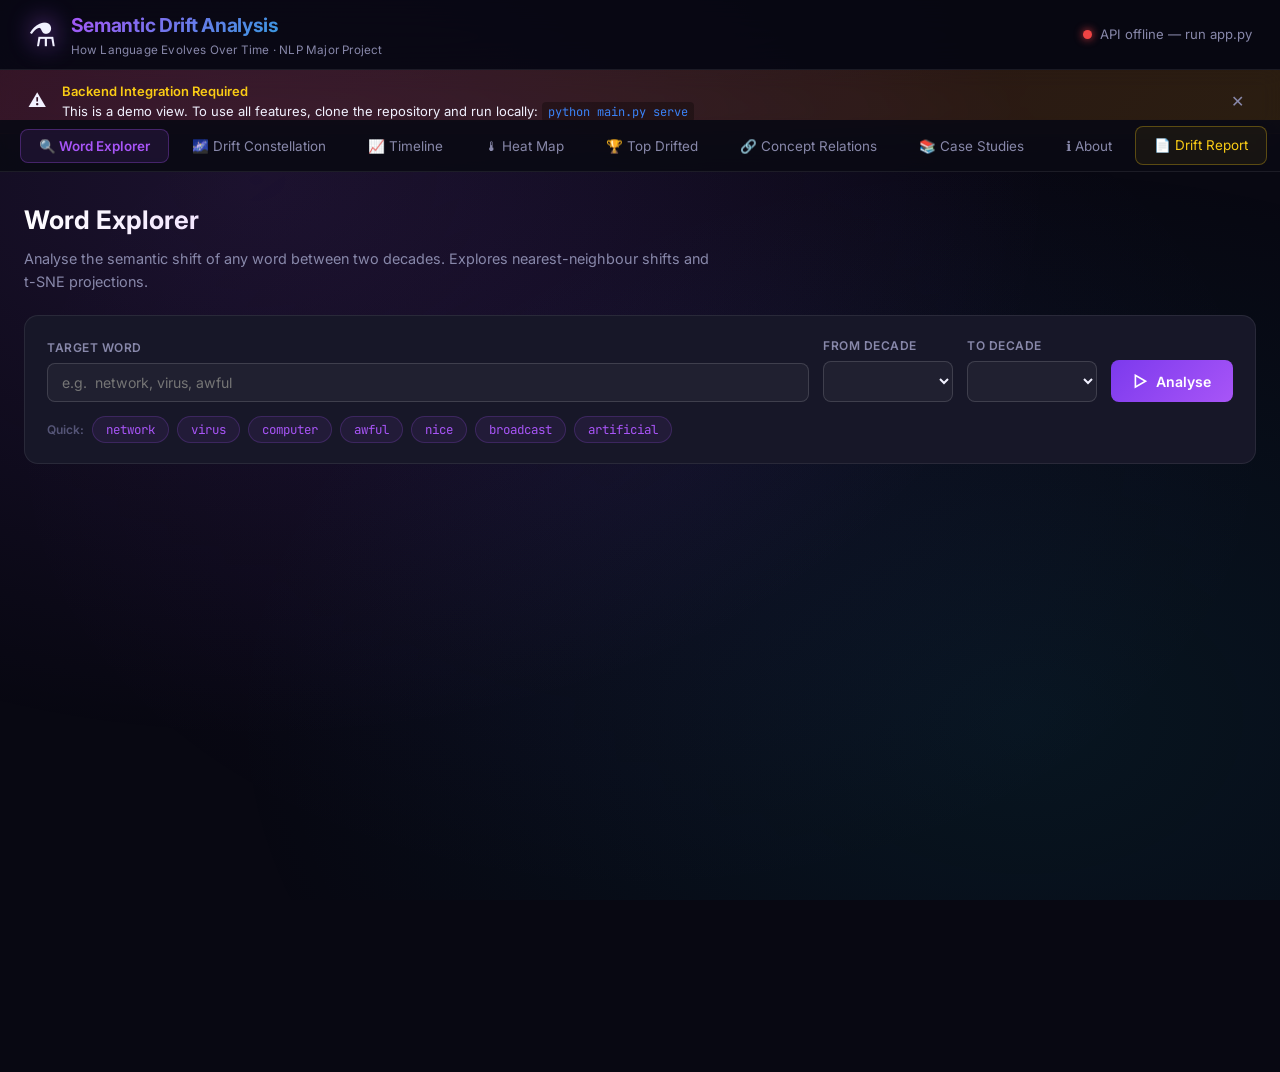
==== commit ec98d85b: "view web without backend" ====
--- a/frontend/index.html
+++ b/frontend/index.html
@@ -1,499 +1,701 @@
-<!DOCTYPE html>
+<!doctype html>
 <html lang="en">
-
-<head>
-  <meta charset="UTF-8" />
-  <meta name="viewport" content="width=device-width, initial-scale=1.0" />
-  <title>Semantic Drift Analysis — B.Tech NLP Major Project</title>
-  <meta name="description"
-    content="Explore how word meanings shift over 200 years using Stanford/Google Ngram historical word embeddings. B.Tech NLP Major Project." />
-  <link
-    href="https://fonts.googleapis.com/css2?family=Inter:wght@300;400;500;600;700;800&family=JetBrains+Mono:wght@400;600&display=swap"
-    rel="stylesheet" />
-  <link rel="stylesheet" href="style.css" />
-  <!-- Plotly.js for interactive constellation chart -->
-  <script src="https://cdn.plot.ly/plotly-2.27.0.min.js"></script>
-</head>
-
-<body>
-
-  <!-- ══ HEADER ══════════════════════════════════════════════════════════════ -->
-  <header class="site-header">
-    <div class="header-inner">
-      <div class="brand">
-        <span class="brand-icon">⚗</span>
-        <div>
-          <h1 class="brand-title">Semantic Drift Analysis</h1>
-          <p class="brand-sub">How Language Evolves Over Time · NLP Major Project</p>
+  <head>
+    <meta charset="UTF-8" />
+    <meta name="viewport" content="width=device-width, initial-scale=1.0" />
+    <title>Semantic Drift Analysis — B.Tech NLP Major Project</title>
+    <meta
+      name="description"
+      content="Explore how word meanings shift over 200 years using Stanford/Google Ngram historical word embeddings. B.Tech NLP Major Project."
+    />
+    <link
+      href="https://fonts.googleapis.com/css2?family=Inter:wght@300;400;500;600;700;800&family=JetBrains+Mono:wght@400;600&display=swap"
+      rel="stylesheet"
+    />
+    <link rel="stylesheet" href="style.css" />
+    <!-- Plotly.js for interactive constellation chart -->
+    <script src="https://cdn.plot.ly/plotly-2.27.0.min.js"></script>
+  </head>
+
+  <body>
+    <!-- ══ HEADER ══════════════════════════════════════════════════════════════ -->
+    <header class="site-header">
+      <div class="header-inner">
+        <div class="brand">
+          <span class="brand-icon">⚗</span>
+          <div>
+            <h1 class="brand-title">Semantic Drift Analysis</h1>
+            <p class="brand-sub">
+              How Language Evolves Over Time · NLP Major Project
+            </p>
+          </div>
+        </div>
+        <div class="header-status" id="headerStatus">
+          <span class="status-dot" id="statusDot"></span>
+          <span id="statusText">Connecting…</span>
         </div>
       </div>
-      <div class="header-status" id="headerStatus">
-        <span class="status-dot" id="statusDot"></span>
-        <span id="statusText">Connecting…</span>
+    </header>
+
+    <!-- ══ OFFLINE WARNING BANNER ═══════════════════════════════════════════ -->
+    <div id="offlineBanner" class="offline-banner hidden">
+      <div class="banner-content">
+        <span class="banner-icon">⚠️</span>
+        <div class="banner-text">
+          <strong>Backend Integration Required</strong>
+          <p>
+            This is a demo view. To use all features, clone the repository and
+            run locally: <code>python main.py serve</code>
+          </p>
+        </div>
+        <button
+          class="banner-close"
+          onclick="
+            document.getElementById('offlineBanner').classList.add('hidden')
+          "
+        >
+          ✕
+        </button>
       </div>
     </div>
-  </header>
-
-  <!-- ══ NAV TABS ════════════════════════════════════════════════════════════ -->
-  <nav class="tab-nav">
-    <button class="tab-btn active" data-tab="explorer">🔍 Word Explorer</button>
-    <button class="tab-btn" data-tab="constellation">🌌 Drift Constellation</button>
-    <button class="tab-btn" data-tab="timeline">📈 Timeline</button>
-    <button class="tab-btn" data-tab="heatmap">🌡 Heat Map</button>
-    <button class="tab-btn" data-tab="topWords">🏆 Top Drifted</button>
-    <button class="tab-btn" data-tab="concepts">🔗 Concept Relations</button>
-    <button class="tab-btn" data-tab="caseStudies">📚 Case Studies</button>
-    <button class="tab-btn" data-tab="about">ℹ About</button>
-    <a href="report.html" class="tab-btn" style="text-decoration:none;color:var(--gold);border-color:rgba(250,204,21,0.3);background:rgba(250,204,21,0.06)" target="_blank">📄 Drift Report</a>
-  </nav>
-
-  <!-- ══ MAIN ════════════════════════════════════════════════════════════════ -->
-  <main class="main-content">
-
-    <!-- ─── TAB: WORD EXPLORER ──────────────────────────────────────────────── -->
-    <section class="tab-panel active" id="tab-explorer">
-      <div class="panel-header">
-        <h2>Word Explorer</h2>
-        <p>Analyse the semantic shift of any word between two decades. Explores nearest-neighbour shifts and t-SNE
-          projections.</p>
+
+    <!-- ══ NAV TABS ════════════════════════════════════════════════════════════ -->
+    <nav class="tab-nav">
+      <button class="tab-btn active" data-tab="explorer">
+        🔍 Word Explorer
+      </button>
+      <button class="tab-btn" data-tab="constellation">
+        🌌 Drift Constellation
+      </button>
+      <button class="tab-btn" data-tab="timeline">📈 Timeline</button>
+      <button class="tab-btn" data-tab="heatmap">🌡 Heat Map</button>
+      <button class="tab-btn" data-tab="topWords">🏆 Top Drifted</button>
+      <button class="tab-btn" data-tab="concepts">🔗 Concept Relations</button>
+      <button class="tab-btn" data-tab="caseStudies">📚 Case Studies</button>
+      <button class="tab-btn" data-tab="about">ℹ About</button>
+      <a
+        href="report.html"
+        class="tab-btn"
+        style="
+          text-decoration: none;
+          color: var(--gold);
+          border-color: rgba(250, 204, 21, 0.3);
+          background: rgba(250, 204, 21, 0.06);
+        "
+        target="_blank"
+        >📄 Drift Report</a
+      >
+    </nav>
+
+    <!-- ══ MAIN ════════════════════════════════════════════════════════════════ -->
+    <main class="main-content">
+      <!-- ─── TAB: WORD EXPLORER ──────────────────────────────────────────────── -->
+      <section class="tab-panel active" id="tab-explorer">
+        <div class="panel-header">
+          <h2>Word Explorer</h2>
+          <p>
+            Analyse the semantic shift of any word between two decades. Explores
+            nearest-neighbour shifts and t-SNE projections.
+          </p>
+        </div>
+
+        <div class="control-card">
+          <div class="control-row">
+            <div class="field-group">
+              <label for="explorerWord">Target Word</label>
+              <input
+                type="text"
+                id="explorerWord"
+                placeholder="e.g.  network, virus, awful"
+                autocomplete="off"
+              />
+            </div>
+            <div class="field-group field-narrow">
+              <label for="explorerYearA">From Decade</label>
+              <select id="explorerYearA"></select>
+            </div>
+            <div class="field-group field-narrow">
+              <label for="explorerYearB">To Decade</label>
+              <select id="explorerYearB"></select>
+            </div>
+            <button
+              class="btn-primary"
+              id="explorerBtn"
+              onclick="runExplorer()"
+            >
+              <span class="btn-icon">▷</span> Analyse
+            </button>
+          </div>
+          <!-- Quick word buttons -->
+          <div class="quick-words">
+            <span class="quick-label">Quick:</span>
+            <button class="quick-btn" onclick="quickWord('network')">
+              network
+            </button>
+            <button class="quick-btn" onclick="quickWord('virus')">
+              virus
+            </button>
+            <button class="quick-btn" onclick="quickWord('computer')">
+              computer
+            </button>
+            <button class="quick-btn" onclick="quickWord('awful')">
+              awful
+            </button>
+            <button class="quick-btn" onclick="quickWord('nice')">nice</button>
+            <button class="quick-btn" onclick="quickWord('broadcast')">
+              broadcast
+            </button>
+            <button class="quick-btn" onclick="quickWord('artificial')">
+              artificial
+            </button>
+          </div>
+        </div>
+
+        <div id="explorerResults" class="results-area hidden">
+          <!-- Drift Score Card -->
+          <div class="metrics-row" id="explorerMetrics"></div>
+
+          <!-- Neighbour Tables -->
+          <div class="two-col-grid">
+            <div class="card" id="nbrsOld"></div>
+            <div class="card" id="nbrsNew"></div>
+          </div>
+
+          <!-- t-SNE Chart -->
+          <div class="card chart-card">
+            <div class="card-title">t-SNE Neighbourhood Map</div>
+            <div class="chart-wrapper" id="tsneChart">
+              <div class="chart-loading">Generating…</div>
+            </div>
+          </div>
+
+          <!-- Neighbour Shift Diagram -->
+          <div class="card chart-card">
+            <div class="card-title">Neighbour Shift Diagram</div>
+            <div class="chart-wrapper" id="nsChart">
+              <div class="chart-loading">Generating…</div>
+            </div>
+          </div>
+
+          <!-- Case Study -->
+          <div class="card" id="caseStudyCard" style="display: none">
+            <div class="card-title">📖 Historical Case Study</div>
+            <div id="caseStudyBody"></div>
+          </div>
+        </div>
+      </section>
+
+      <!-- ─── TAB: TIMELINE ───────────────────────────────────────────────────── -->
+      <section class="tab-panel" id="tab-timeline">
+        <div class="panel-header">
+          <h2>Drift Timeline</h2>
+          <p>
+            Track how a word's meaning drifts across <em>all</em> loaded decades
+            relative to its earliest occurrence.
+          </p>
+        </div>
+
+        <div class="control-card">
+          <div class="control-row">
+            <div class="field-group">
+              <label for="timelineWord">Target Word</label>
+              <input
+                type="text"
+                id="timelineWord"
+                placeholder="e.g.  computer"
+                autocomplete="off"
+              />
+            </div>
+            <button class="btn-primary" onclick="runTimeline()">
+              ▷ Generate
+            </button>
+          </div>
+          <div class="quick-words">
+            <span class="quick-label">Quick:</span>
+            <button class="quick-btn" onclick="quickTimeline('virus')">
+              virus
+            </button>
+            <button class="quick-btn" onclick="quickTimeline('network')">
+              network
+            </button>
+            <button class="quick-btn" onclick="quickTimeline('computer')">
+              computer
+            </button>
+            <button class="quick-btn" onclick="quickTimeline('nice')">
+              nice
+            </button>
+            <button class="quick-btn" onclick="quickTimeline('awful')">
+              awful
+            </button>
+          </div>
+        </div>
+
+        <div id="timelineResults" class="results-area hidden">
+          <div class="card chart-card">
+            <div class="card-title" id="timelineTitle">
+              Semantic Drift Timeline
+            </div>
+            <div class="chart-wrapper" id="timelineChart"></div>
+          </div>
+
+          <div class="card" id="timelineTable">
+            <div class="card-title">Decade-by-Decade Scores</div>
+            <div id="timelineTableBody"></div>
+          </div>
+        </div>
+      </section>
+
+      <!-- ─── TAB: HEATMAP ────────────────────────────────────────────────────── -->
+      <section class="tab-panel" id="tab-heatmap">
+        <div class="panel-header">
+          <h2>Multi-Word Heat Map</h2>
+          <p>
+            Compare semantic drift of multiple words simultaneously across all
+            decades.
+          </p>
+        </div>
+
+        <div class="control-card">
+          <div class="field-group">
+            <label for="heatmapWords">Words (comma-separated, max 15)</label>
+            <input
+              type="text"
+              id="heatmapWords"
+              placeholder="e.g.  network, virus, computer, awful, nice, broadcast"
+            />
+          </div>
+          <button
+            class="btn-primary"
+            onclick="runHeatmap()"
+            style="margin-top: 12px"
+          >
+            ▷ Generate Heatmap
+          </button>
+          <div class="quick-words" style="margin-top: 10px">
+            <span class="quick-label">Presets:</span>
+            <button class="quick-btn" onclick="setHeatmapPreset('tech')">
+              Tech Words
+            </button>
+            <button class="quick-btn" onclick="setHeatmapPreset('emotion')">
+              Emotion Words
+            </button>
+            <button class="quick-btn" onclick="setHeatmapPreset('society')">
+              Society Words
+            </button>
+          </div>
+        </div>
+
+        <div id="heatmapResults" class="results-area hidden">
+          <div class="card chart-card large">
+            <div class="card-title">
+              Semantic Drift Heatmap (rows=words, cols=decades)
+            </div>
+            <div class="chart-wrapper" id="heatmapChart"></div>
+          </div>
+        </div>
+      </section>
+
+      <!-- ─── TAB: TOP DRIFTED ─────────────────────────────────────────────────── -->
+      <section class="tab-panel" id="tab-topWords">
+        <div class="panel-header">
+          <h2>Top Drifted Words</h2>
+          <p>
+            Globally rank words by how much their meaning changed between two
+            decades. Also shows a drift word-cloud.
+          </p>
+        </div>
+
+        <div class="control-card">
+          <div class="control-row">
+            <div class="field-group field-narrow">
+              <label for="topYearA">From Decade</label>
+              <select id="topYearA"></select>
+            </div>
+            <div class="field-group field-narrow">
+              <label for="topYearB">To Decade</label>
+              <select id="topYearB"></select>
+            </div>
+            <div class="field-group field-narrow">
+              <label for="topN">Top N</label>
+              <select id="topN">
+                <option value="15">15</option>
+                <option value="20" selected>20</option>
+                <option value="30">30</option>
+                <option value="50">50</option>
+              </select>
+            </div>
+            <button class="btn-primary" onclick="runTopDrifted()">
+              ▷ Rank
+            </button>
+          </div>
+          <p class="hint">
+            ⚠ This computes drift for the entire shared vocabulary — may take
+            15–60 seconds depending on dataset size.
+          </p>
+        </div>
+
+        <div id="topResults" class="results-area hidden">
+          <div class="two-col-grid">
+            <div class="card chart-card">
+              <div class="card-title">Bar Chart</div>
+              <div class="chart-wrapper" id="topBarChart"></div>
+            </div>
+            <div class="card chart-card">
+              <div class="card-title">Word Cloud</div>
+              <div class="chart-wrapper" id="topWordCloud"></div>
+            </div>
+          </div>
+          <div class="card">
+            <div class="card-title">Ranked List</div>
+            <div id="topTable"></div>
+          </div>
+        </div>
+      </section>
+
+      <!-- ─── TAB: CONCEPT RELATIONS ───────────────────────────────────────────── -->
+      <section class="tab-panel" id="tab-concepts">
+        <div class="panel-header">
+          <h2>Concept Relation Tracker</h2>
+          <p>
+            Track how the semantic similarity between word pairs evolves across
+            decades (convergence or divergence).
+          </p>
+        </div>
+
+        <div class="control-card">
+          <div class="field-group">
+            <label>Word Pairs (one per line, format: word1, word2)</label>
+            <textarea
+              id="pairsInput"
+              rows="4"
+              placeholder="network, computer&#10;virus, disease&#10;artificial, natural&#10;awful, terrible"
+            ></textarea>
+          </div>
+          <button
+            class="btn-primary"
+            onclick="runConcepts()"
+            style="margin-top: 12px"
+          >
+            ▷ Track Relations
+          </button>
+        </div>
+
+        <div id="conceptResults" class="results-area hidden">
+          <div class="card chart-card large">
+            <div class="card-title">Similarity Over Time</div>
+            <div class="chart-wrapper" id="conceptChart"></div>
+          </div>
+        </div>
+      </section>
+
+      <!-- ─── TAB: CASE STUDIES ────────────────────────────────────────────────── -->
+      <section class="tab-panel" id="tab-caseStudies">
+        <div class="panel-header">
+          <h2>Curated Case Studies</h2>
+          <p>
+            Famous examples of semantic change documented in linguistics
+            literature. Click any card to run its analysis.
+          </p>
+        </div>
+        <div class="case-grid" id="caseGrid"></div>
+      </section>
+
+      <!-- ─── TAB: ABOUT ───────────────────────────────────────────────────────── -->
+      <section class="tab-panel" id="tab-about">
+        <div class="panel-header">
+          <h2>About This Project</h2>
+        </div>
+
+        <div class="about-grid">
+          <div class="card about-card">
+            <div class="card-title">📌 Project Details</div>
+            <table class="info-table">
+              <tr>
+                <td>Course</td>
+                <td>Natural Language Processing (B.Tech)</td>
+              </tr>
+              <tr>
+                <td>Project Title</td>
+                <td>Semantic Drift Analysis Over Time</td>
+              </tr>
+              <tr>
+                <td>Dataset</td>
+                <td>Stanford / Google Ngram SGNS Embeddings</td>
+              </tr>
+              <tr>
+                <td>Source</td>
+                <td>
+                  <a
+                    href="http://snap.stanford.edu/historical_embeddings/"
+                    target="_blank"
+                    >snap.stanford.edu/historical_embeddings</a
+                  >
+                </td>
+              </tr>
+              <tr>
+                <td>Time Span</td>
+                <td>1800s – 2000s (decade granularity)</td>
+              </tr>
+              <tr>
+                <td>Vocabulary</td>
+                <td>~65,000 words per decade</td>
+              </tr>
+              <tr>
+                <td>Vector Dim</td>
+                <td>300-dimensional SGNS</td>
+              </tr>
+            </table>
+          </div>
+
+          <div class="card about-card">
+            <div class="card-title">⚙ Methodology</div>
+            <ol class="method-list">
+              <li>
+                <strong>Data Loading</strong> — Pre-trained SGNS word vectors
+                from each decade loaded via NumPy
+              </li>
+              <li>
+                <strong>Cosine Distance</strong> — Drift score = 1 −
+                cosine_similarity(v_t₁, v_t₂)
+              </li>
+              <li>
+                <strong>Neighbour Shift</strong> — Jaccard overlap of top-K
+                nearest neighbours between eras
+              </li>
+              <li>
+                <strong>Procrustes Alignment</strong> — SVD-based orthogonal
+                rotation to align embedding spaces
+              </li>
+              <li>
+                <strong>t-SNE Projection</strong> — 2-D visualisation of
+                neighbourhood structure
+              </li>
+              <li>
+                <strong>Global Ranking</strong> — All shared high-frequency
+                words ranked by drift score
+              </li>
+              <li>
+                <strong>Concept Tracking</strong> — Pairwise similarity between
+                concepts across decades
+              </li>
+            </ol>
+          </div>
+
+          <div class="card about-card">
+            <div class="card-title">🔬 Types of Semantic Change</div>
+            <div class="change-types">
+              <div class="change-type">
+                <span class="ct-badge ct-broadening">Broadening</span>
+                <p>Word gains new, wider meaning (broadcast: seeds → media)</p>
+              </div>
+              <div class="change-type">
+                <span class="ct-badge ct-narrowing">Narrowing</span>
+                <p>Word restricts to a subset of its old meaning</p>
+              </div>
+              <div class="change-type">
+                <span class="ct-badge ct-amelioration">Amelioration</span>
+                <p>Word gains positive connotation over time (nice)</p>
+              </div>
+              <div class="change-type">
+                <span class="ct-badge ct-pejoration">Pejoration</span>
+                <p>Word gains negative connotation over time (awful)</p>
+              </div>
+              <div class="change-type">
+                <span class="ct-badge ct-metaphor">Metaphorical Extension</span>
+                <p>
+                  Concrete meaning → abstract/figurative (virus: biology →
+                  computing)
+                </p>
+              </div>
+              <div class="change-type">
+                <span class="ct-badge ct-stable">Stable</span>
+                <p>Word has consistent semantic neighbourhood across time</p>
+              </div>
+            </div>
+          </div>
+
+          <div class="card about-card">
+            <div class="card-title">🛠 Tech Stack</div>
+            <div class="tech-stack">
+              <span class="tech-badge">Python 3.14</span>
+              <span class="tech-badge">NumPy</span>
+              <span class="tech-badge">scikit-learn</span>
+              <span class="tech-badge">Flask</span>
+              <span class="tech-badge">Matplotlib</span>
+              <span class="tech-badge">Seaborn</span>
+              <span class="tech-badge">Plotly</span>
+              <span class="tech-badge">WordCloud</span>
+              <span class="tech-badge">Stanford SGNS</span>
+              <span class="tech-badge">t-SNE</span>
+              <span class="tech-badge">Procrustes</span>
+              <span class="tech-badge">Vanilla CSS</span>
+            </div>
+          </div>
+        </div>
+      </section>
+
+      <!-- ─── TAB: DRIFT CONSTELLATION ──────────────────────────────────────── -->
+      <section class="tab-panel" id="tab-constellation">
+        <div class="panel-header">
+          <h2>🌌 Drift Constellation</h2>
+          <p>
+            Enter any sentence, idiom, or phrase. Every content word traces its
+            own drift arc across <strong>all 20 decades (1800→1990)</strong>,
+            while a bold line shows the overall sentence meaning shift. A
+            correlation heatmap reveals
+            <em>how word relationships restructure over time</em>.
+          </p>
+          <div class="innovation-badge">
+            ✨ Novel — no existing NLP tool provides this view
+          </div>
+        </div>
+
+        <div class="control-card">
+          <div class="field-group" style="margin-bottom: 14px">
+            <label for="constInput">Sentence / Idiom / Phrase</label>
+            <textarea
+              id="constInput"
+              rows="3"
+              placeholder="e.g.  Broadcast the artificial intelligence virus across the social computer network."
+            ></textarea>
+          </div>
+          <div class="control-row">
+            <div class="field-group field-narrow">
+              <label for="constYearA">From Decade</label>
+              <select id="constYearA"></select>
+            </div>
+            <div class="field-group field-narrow">
+              <label for="constYearB">To Decade</label>
+              <select id="constYearB"></select>
+            </div>
+            <button
+              class="btn-primary"
+              id="constBtn"
+              onclick="runConstellation()"
+            >
+              <span class="btn-icon">🌌</span> Generate Constellation
+            </button>
+          </div>
+          <!-- Preset phrases -->
+          <div class="quick-words" style="margin-top: 14px">
+            <span class="quick-label">Idioms &amp; Phrases:</span>
+            <button class="quick-btn" onclick="setConstPreset('tech')">
+              Technology
+            </button>
+            <button class="quick-btn" onclick="setConstPreset('idiom1')">
+              Break the ice
+            </button>
+            <button class="quick-btn" onclick="setConstPreset('idiom2')">
+              Viral broadcast
+            </button>
+            <button class="quick-btn" onclick="setConstPreset('idiom3')">
+              Network of power
+            </button>
+            <button class="quick-btn" onclick="setConstPreset('idiom4')">
+              Natural selection
+            </button>
+            <button class="quick-btn" onclick="setConstPreset('idiom5')">
+              Liberal democracy
+            </button>
+            <button class="quick-btn" onclick="setConstPreset('idiom6')">
+              Artificial intelligence
+            </button>
+          </div>
+        </div>
+
+        <!-- Results -->
+        <div id="constResults" class="results-area hidden">
+          <!-- Metric pills row -->
+          <div class="metrics-row" id="constMetrics"></div>
+
+          <!-- Interactive chart (Plotly) -->
+          <div class="card chart-card large" style="padding: 8px">
+            <div class="card-title">
+              📈 Interactive Drift Timelines — hover words, zoom in, click
+              legend to toggle
+              <span
+                style="
+                  font-size: 0.72rem;
+                  color: var(--text-muted);
+                  font-weight: 400;
+                "
+              >
+                Bold white line = sentence drift · Thin lines = individual words
+              </span>
+            </div>
+            <div
+              id="constellationPlot"
+              style="width: 100%; height: 520px"
+            ></div>
+          </div>
+
+          <!-- Correlation heatmap -->
+          <div class="card chart-card large">
+            <div class="card-title">
+              🔗 Word-Pair Correlation Shift
+              <span
+                style="
+                  font-size: 0.72rem;
+                  color: var(--text-muted);
+                  font-weight: 400;
+                "
+              >
+                Green = words grew closer · Red = words drifted apart
+              </span>
+            </div>
+            <div class="chart-wrapper" id="constCorrChart">
+              <div class="chart-loading">Generating…</div>
+            </div>
+          </div>
+
+          <!-- Stability rank table -->
+          <div class="card">
+            <div class="card-title">
+              🏅 Word Stability Rank
+              <span
+                style="
+                  font-size: 0.72rem;
+                  color: var(--text-muted);
+                  font-weight: 400;
+                "
+              >
+                sorted by peak drift score across all decades
+              </span>
+            </div>
+            <div id="constRankTable"></div>
+          </div>
+
+          <!-- Static combined chart (for export) -->
+          <div class="card chart-card large">
+            <div class="card-title">
+              📄 Full Report Chart
+              <button
+                class="btn-secondary"
+                onclick="downloadConstellationChart()"
+                style="float: right; margin-top: -4px"
+              >
+                ⬇ Save PNG
+              </button>
+            </div>
+            <div class="chart-wrapper" id="constStaticChart">
+              <div class="chart-loading">Generating…</div>
+            </div>
+          </div>
+        </div>
+      </section>
+    </main>
+
+    <!-- ══ LOADING OVERLAY ═══════════════════════════════════════════════════════ -->
+    <div class="overlay hidden" id="overlay">
+      <div class="overlay-card">
+        <div class="spinner"></div>
+        <p id="overlayMsg">Processing…</p>
       </div>
-
-      <div class="control-card">
-        <div class="control-row">
-          <div class="field-group">
-            <label for="explorerWord">Target Word</label>
-            <input type="text" id="explorerWord" placeholder="e.g.  network, virus, awful" autocomplete="off" />
-          </div>
-          <div class="field-group field-narrow">
-            <label for="explorerYearA">From Decade</label>
-            <select id="explorerYearA"></select>
-          </div>
-          <div class="field-group field-narrow">
-            <label for="explorerYearB">To Decade</label>
-            <select id="explorerYearB"></select>
-          </div>
-          <button class="btn-primary" id="explorerBtn" onclick="runExplorer()">
-            <span class="btn-icon">▷</span> Analyse
-          </button>
-        </div>
-        <!-- Quick word buttons -->
-        <div class="quick-words">
-          <span class="quick-label">Quick:</span>
-          <button class="quick-btn" onclick="quickWord('network')">network</button>
-          <button class="quick-btn" onclick="quickWord('virus')">virus</button>
-          <button class="quick-btn" onclick="quickWord('computer')">computer</button>
-          <button class="quick-btn" onclick="quickWord('awful')">awful</button>
-          <button class="quick-btn" onclick="quickWord('nice')">nice</button>
-          <button class="quick-btn" onclick="quickWord('broadcast')">broadcast</button>
-          <button class="quick-btn" onclick="quickWord('artificial')">artificial</button>
-        </div>
-      </div>
-
-      <div id="explorerResults" class="results-area hidden">
-
-        <!-- Drift Score Card -->
-        <div class="metrics-row" id="explorerMetrics"></div>
-
-        <!-- Neighbour Tables -->
-        <div class="two-col-grid">
-          <div class="card" id="nbrsOld"></div>
-          <div class="card" id="nbrsNew"></div>
-        </div>
-
-        <!-- t-SNE Chart -->
-        <div class="card chart-card">
-          <div class="card-title">t-SNE Neighbourhood Map</div>
-          <div class="chart-wrapper" id="tsneChart">
-            <div class="chart-loading">Generating…</div>
-          </div>
-        </div>
-
-        <!-- Neighbour Shift Diagram -->
-        <div class="card chart-card">
-          <div class="card-title">Neighbour Shift Diagram</div>
-          <div class="chart-wrapper" id="nsChart">
-            <div class="chart-loading">Generating…</div>
-          </div>
-        </div>
-
-        <!-- Case Study -->
-        <div class="card" id="caseStudyCard" style="display:none">
-          <div class="card-title">📖 Historical Case Study</div>
-          <div id="caseStudyBody"></div>
-        </div>
-      </div>
-    </section>
-
-    <!-- ─── TAB: TIMELINE ───────────────────────────────────────────────────── -->
-    <section class="tab-panel" id="tab-timeline">
-      <div class="panel-header">
-        <h2>Drift Timeline</h2>
-        <p>Track how a word's meaning drifts across <em>all</em> loaded decades relative to its earliest occurrence.</p>
-      </div>
-
-      <div class="control-card">
-        <div class="control-row">
-          <div class="field-group">
-            <label for="timelineWord">Target Word</label>
-            <input type="text" id="timelineWord" placeholder="e.g.  computer" autocomplete="off" />
-          </div>
-          <button class="btn-primary" onclick="runTimeline()">▷ Generate</button>
-        </div>
-        <div class="quick-words">
-          <span class="quick-label">Quick:</span>
-          <button class="quick-btn" onclick="quickTimeline('virus')">virus</button>
-          <button class="quick-btn" onclick="quickTimeline('network')">network</button>
-          <button class="quick-btn" onclick="quickTimeline('computer')">computer</button>
-          <button class="quick-btn" onclick="quickTimeline('nice')">nice</button>
-          <button class="quick-btn" onclick="quickTimeline('awful')">awful</button>
-        </div>
-      </div>
-
-      <div id="timelineResults" class="results-area hidden">
-        <div class="card chart-card">
-          <div class="card-title" id="timelineTitle">Semantic Drift Timeline</div>
-          <div class="chart-wrapper" id="timelineChart"></div>
-        </div>
-
-        <div class="card" id="timelineTable">
-          <div class="card-title">Decade-by-Decade Scores</div>
-          <div id="timelineTableBody"></div>
-        </div>
-      </div>
-    </section>
-
-    <!-- ─── TAB: HEATMAP ────────────────────────────────────────────────────── -->
-    <section class="tab-panel" id="tab-heatmap">
-      <div class="panel-header">
-        <h2>Multi-Word Heat Map</h2>
-        <p>Compare semantic drift of multiple words simultaneously across all decades.</p>
-      </div>
-
-      <div class="control-card">
-        <div class="field-group">
-          <label for="heatmapWords">Words (comma-separated, max 15)</label>
-          <input type="text" id="heatmapWords" placeholder="e.g.  network, virus, computer, awful, nice, broadcast" />
-        </div>
-        <button class="btn-primary" onclick="runHeatmap()" style="margin-top:12px">▷ Generate Heatmap</button>
-        <div class="quick-words" style="margin-top:10px">
-          <span class="quick-label">Presets:</span>
-          <button class="quick-btn" onclick="setHeatmapPreset('tech')">Tech Words</button>
-          <button class="quick-btn" onclick="setHeatmapPreset('emotion')">Emotion Words</button>
-          <button class="quick-btn" onclick="setHeatmapPreset('society')">Society Words</button>
-        </div>
-      </div>
-
-      <div id="heatmapResults" class="results-area hidden">
-        <div class="card chart-card large">
-          <div class="card-title">Semantic Drift Heatmap (rows=words, cols=decades)</div>
-          <div class="chart-wrapper" id="heatmapChart"></div>
-        </div>
-      </div>
-    </section>
-
-    <!-- ─── TAB: TOP DRIFTED ─────────────────────────────────────────────────── -->
-    <section class="tab-panel" id="tab-topWords">
-      <div class="panel-header">
-        <h2>Top Drifted Words</h2>
-        <p>Globally rank words by how much their meaning changed between two decades. Also shows a drift word-cloud.</p>
-      </div>
-
-      <div class="control-card">
-        <div class="control-row">
-          <div class="field-group field-narrow">
-            <label for="topYearA">From Decade</label>
-            <select id="topYearA"></select>
-          </div>
-          <div class="field-group field-narrow">
-            <label for="topYearB">To Decade</label>
-            <select id="topYearB"></select>
-          </div>
-          <div class="field-group field-narrow">
-            <label for="topN">Top N</label>
-            <select id="topN">
-              <option value="15">15</option>
-              <option value="20" selected>20</option>
-              <option value="30">30</option>
-              <option value="50">50</option>
-            </select>
-          </div>
-          <button class="btn-primary" onclick="runTopDrifted()">▷ Rank</button>
-        </div>
-        <p class="hint">⚠ This computes drift for the entire shared vocabulary — may take 15–60 seconds depending on
-          dataset size.</p>
-      </div>
-
-      <div id="topResults" class="results-area hidden">
-        <div class="two-col-grid">
-          <div class="card chart-card">
-            <div class="card-title">Bar Chart</div>
-            <div class="chart-wrapper" id="topBarChart"></div>
-          </div>
-          <div class="card chart-card">
-            <div class="card-title">Word Cloud</div>
-            <div class="chart-wrapper" id="topWordCloud"></div>
-          </div>
-        </div>
-        <div class="card">
-          <div class="card-title">Ranked List</div>
-          <div id="topTable"></div>
-        </div>
-      </div>
-    </section>
-
-    <!-- ─── TAB: CONCEPT RELATIONS ───────────────────────────────────────────── -->
-    <section class="tab-panel" id="tab-concepts">
-      <div class="panel-header">
-        <h2>Concept Relation Tracker</h2>
-        <p>Track how the semantic similarity between word pairs evolves across decades (convergence or divergence).</p>
-      </div>
-
-      <div class="control-card">
-        <div class="field-group">
-          <label>Word Pairs (one per line, format: word1, word2)</label>
-          <textarea id="pairsInput" rows="4"
-            placeholder="network, computer&#10;virus, disease&#10;artificial, natural&#10;awful, terrible"></textarea>
-        </div>
-        <button class="btn-primary" onclick="runConcepts()" style="margin-top:12px">▷ Track Relations</button>
-      </div>
-
-      <div id="conceptResults" class="results-area hidden">
-        <div class="card chart-card large">
-          <div class="card-title">Similarity Over Time</div>
-          <div class="chart-wrapper" id="conceptChart"></div>
-        </div>
-      </div>
-    </section>
-
-    <!-- ─── TAB: CASE STUDIES ────────────────────────────────────────────────── -->
-    <section class="tab-panel" id="tab-caseStudies">
-      <div class="panel-header">
-        <h2>Curated Case Studies</h2>
-        <p>Famous examples of semantic change documented in linguistics literature. Click any card to run its analysis.
-        </p>
-      </div>
-      <div class="case-grid" id="caseGrid"></div>
-    </section>
-
-    <!-- ─── TAB: ABOUT ───────────────────────────────────────────────────────── -->
-    <section class="tab-panel" id="tab-about">
-      <div class="panel-header">
-        <h2>About This Project</h2>
-      </div>
-
-      <div class="about-grid">
-        <div class="card about-card">
-          <div class="card-title">📌 Project Details</div>
-          <table class="info-table">
-            <tr>
-              <td>Course</td>
-              <td>Natural Language Processing (B.Tech)</td>
-            </tr>
-            <tr>
-              <td>Project Title</td>
-              <td>Semantic Drift Analysis Over Time</td>
-            </tr>
-            <tr>
-              <td>Dataset</td>
-              <td>Stanford / Google Ngram SGNS Embeddings</td>
-            </tr>
-            <tr>
-              <td>Source</td>
-              <td><a href="http://snap.stanford.edu/historical_embeddings/"
-                  target="_blank">snap.stanford.edu/historical_embeddings</a></td>
-            </tr>
-            <tr>
-              <td>Time Span</td>
-              <td>1800s – 2000s (decade granularity)</td>
-            </tr>
-            <tr>
-              <td>Vocabulary</td>
-              <td>~65,000 words per decade</td>
-            </tr>
-            <tr>
-              <td>Vector Dim</td>
-              <td>300-dimensional SGNS</td>
-            </tr>
-          </table>
-        </div>
-
-        <div class="card about-card">
-          <div class="card-title">⚙ Methodology</div>
-          <ol class="method-list">
-            <li><strong>Data Loading</strong> — Pre-trained SGNS word vectors from each decade loaded via NumPy</li>
-            <li><strong>Cosine Distance</strong> — Drift score = 1 − cosine_similarity(v_t₁, v_t₂)</li>
-            <li><strong>Neighbour Shift</strong> — Jaccard overlap of top-K nearest neighbours between eras</li>
-            <li><strong>Procrustes Alignment</strong> — SVD-based orthogonal rotation to align embedding spaces</li>
-            <li><strong>t-SNE Projection</strong> — 2-D visualisation of neighbourhood structure</li>
-            <li><strong>Global Ranking</strong> — All shared high-frequency words ranked by drift score</li>
-            <li><strong>Concept Tracking</strong> — Pairwise similarity between concepts across decades</li>
-          </ol>
-        </div>
-
-        <div class="card about-card">
-          <div class="card-title">🔬 Types of Semantic Change</div>
-          <div class="change-types">
-            <div class="change-type">
-              <span class="ct-badge ct-broadening">Broadening</span>
-              <p>Word gains new, wider meaning (broadcast: seeds → media)</p>
-            </div>
-            <div class="change-type">
-              <span class="ct-badge ct-narrowing">Narrowing</span>
-              <p>Word restricts to a subset of its old meaning</p>
-            </div>
-            <div class="change-type">
-              <span class="ct-badge ct-amelioration">Amelioration</span>
-              <p>Word gains positive connotation over time (nice)</p>
-            </div>
-            <div class="change-type">
-              <span class="ct-badge ct-pejoration">Pejoration</span>
-              <p>Word gains negative connotation over time (awful)</p>
-            </div>
-            <div class="change-type">
-              <span class="ct-badge ct-metaphor">Metaphorical Extension</span>
-              <p>Concrete meaning → abstract/figurative (virus: biology → computing)</p>
-            </div>
-            <div class="change-type">
-              <span class="ct-badge ct-stable">Stable</span>
-              <p>Word has consistent semantic neighbourhood across time</p>
-            </div>
-          </div>
-        </div>
-
-        <div class="card about-card">
-          <div class="card-title">🛠 Tech Stack</div>
-          <div class="tech-stack">
-            <span class="tech-badge">Python 3.14</span>
-            <span class="tech-badge">NumPy</span>
-            <span class="tech-badge">scikit-learn</span>
-            <span class="tech-badge">Flask</span>
-            <span class="tech-badge">Matplotlib</span>
-            <span class="tech-badge">Seaborn</span>
-            <span class="tech-badge">Plotly</span>
-            <span class="tech-badge">WordCloud</span>
-            <span class="tech-badge">Stanford SGNS</span>
-            <span class="tech-badge">t-SNE</span>
-            <span class="tech-badge">Procrustes</span>
-            <span class="tech-badge">Vanilla CSS</span>
-          </div>
-        </div>
-      </div>
-    </section>
-
-    <!-- ─── TAB: DRIFT CONSTELLATION ──────────────────────────────────────── -->
-    <section class="tab-panel" id="tab-constellation">
-      <div class="panel-header">
-        <h2>🌌 Drift Constellation</h2>
-        <p>
-          Enter any sentence, idiom, or phrase. Every content word traces its own
-          drift arc across <strong>all 20 decades (1800→1990)</strong>, while a
-          bold line shows the overall sentence meaning shift.
-          A correlation heatmap reveals <em>how word relationships restructure over time</em>.
-        </p>
-        <div class="innovation-badge">✨ Novel — no existing NLP tool provides this view</div>
-      </div>
-
-      <div class="control-card">
-        <div class="field-group" style="margin-bottom:14px">
-          <label for="constInput">Sentence / Idiom / Phrase</label>
-          <textarea id="constInput" rows="3"
-            placeholder="e.g.  Broadcast the artificial intelligence virus across the social computer network."></textarea>
-        </div>
-        <div class="control-row">
-          <div class="field-group field-narrow">
-            <label for="constYearA">From Decade</label>
-            <select id="constYearA"></select>
-          </div>
-          <div class="field-group field-narrow">
-            <label for="constYearB">To Decade</label>
-            <select id="constYearB"></select>
-          </div>
-          <button class="btn-primary" id="constBtn" onclick="runConstellation()">
-            <span class="btn-icon">🌌</span> Generate Constellation
-          </button>
-        </div>
-        <!-- Preset phrases -->
-        <div class="quick-words" style="margin-top:14px">
-          <span class="quick-label">Idioms &amp; Phrases:</span>
-          <button class="quick-btn" onclick="setConstPreset('tech')">Technology</button>
-          <button class="quick-btn" onclick="setConstPreset('idiom1')">Break the ice</button>
-          <button class="quick-btn" onclick="setConstPreset('idiom2')">Viral broadcast</button>
-          <button class="quick-btn" onclick="setConstPreset('idiom3')">Network of power</button>
-          <button class="quick-btn" onclick="setConstPreset('idiom4')">Natural selection</button>
-          <button class="quick-btn" onclick="setConstPreset('idiom5')">Liberal democracy</button>
-          <button class="quick-btn" onclick="setConstPreset('idiom6')">Artificial intelligence</button>
-        </div>
-      </div>
-
-      <!-- Results -->
-      <div id="constResults" class="results-area hidden">
-
-        <!-- Metric pills row -->
-        <div class="metrics-row" id="constMetrics"></div>
-
-        <!-- Interactive chart (Plotly) -->
-        <div class="card chart-card large" style="padding:8px">
-          <div class="card-title">
-            📈 Interactive Drift Timelines — hover words, zoom in, click legend to toggle
-            <span style="font-size:.72rem;color:var(--text-muted);font-weight:400">
-              Bold white line = sentence drift · Thin lines = individual words
-            </span>
-          </div>
-          <div id="constellationPlot" style="width:100%;height:520px;"></div>
-        </div>
-
-        <!-- Correlation heatmap -->
-        <div class="card chart-card large">
-          <div class="card-title">🔗 Word-Pair Correlation Shift
-            <span style="font-size:.72rem;color:var(--text-muted);font-weight:400">
-              Green = words grew closer · Red = words drifted apart
-            </span>
-          </div>
-          <div class="chart-wrapper" id="constCorrChart">
-            <div class="chart-loading">Generating…</div>
-          </div>
-        </div>
-
-        <!-- Stability rank table -->
-        <div class="card">
-          <div class="card-title">🏅 Word Stability Rank
-            <span style="font-size:.72rem;color:var(--text-muted);font-weight:400">
-              sorted by peak drift score across all decades
-            </span>
-          </div>
-          <div id="constRankTable"></div>
-        </div>
-
-        <!-- Static combined chart (for export) -->
-        <div class="card chart-card large">
-          <div class="card-title">📄 Full Report Chart
-            <button class="btn-secondary" onclick="downloadConstellationChart()" style="float:right;margin-top:-4px">
-              ⬇ Save PNG
-            </button>
-          </div>
-          <div class="chart-wrapper" id="constStaticChart">
-            <div class="chart-loading">Generating…</div>
-          </div>
-        </div>
-
-      </div>
-    </section>
-
-  </main>
-
-
-  <!-- ══ LOADING OVERLAY ═══════════════════════════════════════════════════════ -->
-  <div class="overlay hidden" id="overlay">
-    <div class="overlay-card">
-      <div class="spinner"></div>
-      <p id="overlayMsg">Processing…</p>
     </div>
-  </div>
-
-  <!-- ══ TOAST ═════════════════════════════════════════════════════════════════ -->
-  <div class="toast hidden" id="toast"></div>
-
-  <script src="app.js"></script>
-</body>
-
-</html>+
+    <!-- ══ TOAST ═════════════════════════════════════════════════════════════════ -->
+    <div class="toast hidden" id="toast"></div>
+
+    <script src="app.js"></script>
+  </body>
+</html>
--- a/frontend/style.css
+++ b/frontend/style.css
@@ -40,8 +40,8 @@
   --shadow: 0 8px 32px rgba(0, 0, 0, 0.5);
   --shadow-glow: 0 0 40px rgba(168, 85, 247, 0.18);
 
-  --font: 'Inter', system-ui, sans-serif;
-  --mono: 'JetBrains Mono', monospace;
+  --font: "Inter", system-ui, sans-serif;
+  --mono: "JetBrains Mono", monospace;
 
   --header-h: 70px;
   --nav-h: 52px;
@@ -62,15 +62,108 @@
 
 /* Animated gradient background */
 body::before {
-  content: '';
+  content: "";
   position: fixed;
   inset: 0;
   background:
-    radial-gradient(ellipse at 20% 20%, rgba(168, 85, 247, 0.12) 0%, transparent 55%),
-    radial-gradient(ellipse at 80% 80%, rgba(6, 182, 212, 0.08) 0%, transparent 55%),
-    radial-gradient(ellipse at 50% 50%, rgba(124, 58, 237, 0.06) 0%, transparent 70%);
+    radial-gradient(
+      ellipse at 20% 20%,
+      rgba(168, 85, 247, 0.12) 0%,
+      transparent 55%
+    ),
+    radial-gradient(
+      ellipse at 80% 80%,
+      rgba(6, 182, 212, 0.08) 0%,
+      transparent 55%
+    ),
+    radial-gradient(
+      ellipse at 50% 50%,
+      rgba(124, 58, 237, 0.06) 0%,
+      transparent 70%
+    );
   pointer-events: none;
   z-index: 0;
+}
+
+/* ── Offline Banner ────────────────────────────────────────────────────── */
+.offline-banner {
+  position: fixed;
+  top: var(--header-h);
+  left: 0;
+  right: 0;
+  background: linear-gradient(
+    135deg,
+    rgba(239, 68, 68, 0.15),
+    rgba(245, 158, 11, 0.15)
+  );
+  border-bottom: 1px solid rgba(239, 68, 68, 0.3);
+  backdrop-filter: blur(10px);
+  padding: 12px 28px;
+  z-index: 99;
+  transition: all 0.3s ease;
+}
+
+.offline-banner.hidden {
+  display: none;
+}
+
+.banner-content {
+  max-width: 1400px;
+  margin: 0 auto;
+  display: flex;
+  align-items: center;
+  gap: 16px;
+  color: var(--text);
+}
+
+.banner-icon {
+  font-size: 18px;
+  flex-shrink: 0;
+}
+
+.banner-text {
+  flex: 1;
+  font-size: 13px;
+  line-height: 1.4;
+}
+
+.banner-text strong {
+  display: block;
+  font-weight: 600;
+  color: var(--gold);
+  margin-bottom: 2px;
+}
+
+.banner-text code {
+  background: rgba(0, 0, 0, 0.3);
+  padding: 2px 6px;
+  border-radius: 4px;
+  font-family: var(--mono);
+  font-size: 12px;
+  color: var(--blue);
+}
+
+.banner-close {
+  background: none;
+  border: none;
+  color: var(--text-muted);
+  cursor: pointer;
+  font-size: 16px;
+  padding: 4px 8px;
+  transition: color 0.2s ease;
+}
+
+.banner-close:hover {
+  color: var(--text);
+}
+
+/* ── Layout Adjustment When Banner is Visible ──────────────────────────── */
+body.banner-visible .tab-nav {
+  top: calc(var(--header-h) + 50px);
+}
+
+body.banner-visible .main-content {
+  margin-top: calc(var(--header-h) + 50px + var(--nav-h));
 }
 
 /* ── Header ─────────────────────────────────────────────────────────────── */
@@ -257,7 +350,9 @@
   border-radius: var(--radius);
   padding: 20px 22px;
   backdrop-filter: blur(8px);
-  transition: border-color 0.2s, box-shadow 0.2s;
+  transition:
+    border-color 0.2s,
+    box-shadow 0.2s;
 }
 
 .card:hover {
@@ -275,7 +370,8 @@
   font-size: 0.78rem;
 }
 
-.chart-card {}
+.chart-card {
+}
 
 .chart-card.large {
   min-height: 550px;
@@ -313,7 +409,7 @@
 }
 
 .chart-loading::before {
-  content: '';
+  content: "";
   width: 18px;
   height: 18px;
   border: 2px solid var(--border2);
@@ -370,7 +466,9 @@
   font-size: 0.88rem;
   padding: 10px 14px;
   outline: none;
-  transition: border-color 0.2s, box-shadow 0.2s;
+  transition:
+    border-color 0.2s,
+    box-shadow 0.2s;
   width: 100%;
 }
 
@@ -401,7 +499,10 @@
   font-size: 0.88rem;
   font-weight: 600;
   padding: 11px 22px;
-  transition: opacity 0.2s, transform 0.15s, box-shadow 0.2s;
+  transition:
+    opacity 0.2s,
+    transform 0.15s,
+    box-shadow 0.2s;
   white-space: nowrap;
   display: flex;
   align-items: center;
@@ -702,7 +803,7 @@
 }
 
 .case-card::before {
-  content: '';
+  content: "";
   position: absolute;
   inset: 0;
   background: linear-gradient(135deg, rgba(168, 85, 247, 0.06), transparent);
@@ -814,7 +915,8 @@
   gap: 16px;
 }
 
-.about-card {}
+.about-card {
+}
 
 .info-table {
   width: 100%;
@@ -1093,8 +1195,12 @@
   gap: 6px;
   margin-top: 10px;
   padding: 5px 14px;
-  background: linear-gradient(135deg, rgba(250,204,21,0.12), rgba(168,85,247,0.12));
-  border: 1px solid rgba(250,204,21,0.3);
+  background: linear-gradient(
+    135deg,
+    rgba(250, 204, 21, 0.12),
+    rgba(168, 85, 247, 0.12)
+  );
+  border: 1px solid rgba(250, 204, 21, 0.3);
   border-radius: 20px;
   font-size: 0.78rem;
   font-weight: 600;
@@ -1103,7 +1209,7 @@
 
 /* ── Secondary Button ────────────────────────────────────────────────────── */
 .btn-secondary {
-  background: rgba(255,255,255,0.06);
+  background: rgba(255, 255, 255, 0.06);
   border: 1px solid var(--border2);
   border-radius: var(--radius-sm);
   color: var(--text-muted);
@@ -1116,7 +1222,7 @@
   white-space: nowrap;
 }
 .btn-secondary:hover {
-  background: rgba(255,255,255,0.1);
+  background: rgba(255, 255, 255, 0.1);
   border-color: var(--accent);
   color: var(--accent);
 }
@@ -1137,21 +1243,30 @@
 }
 .const-rank-table td {
   padding: 8px 12px;
-  border-bottom: 1px solid rgba(255,255,255,0.03);
-}
-.const-rank-table tr:hover td { background: rgba(168,85,247,0.04); }
+  border-bottom: 1px solid rgba(255, 255, 255, 0.03);
+}
+.const-rank-table tr:hover td {
+  background: rgba(168, 85, 247, 0.04);
+}
 .crt-swatch {
   display: inline-block;
-  width: 10px; height: 10px;
+  width: 10px;
+  height: 10px;
   border-radius: 2px;
   margin-right: 6px;
   vertical-align: middle;
 }
-.crt-word  { font-family: var(--mono); font-weight: 600; }
-.crt-drift { font-family: var(--mono); font-size: 0.82rem; }
+.crt-word {
+  font-family: var(--mono);
+  font-weight: 600;
+}
+.crt-drift {
+  font-family: var(--mono);
+  font-size: 0.82rem;
+}
 .crt-sparkline {
   font-family: var(--mono);
   font-size: 0.7rem;
   color: var(--text-dim);
   letter-spacing: -1px;
-}+}
